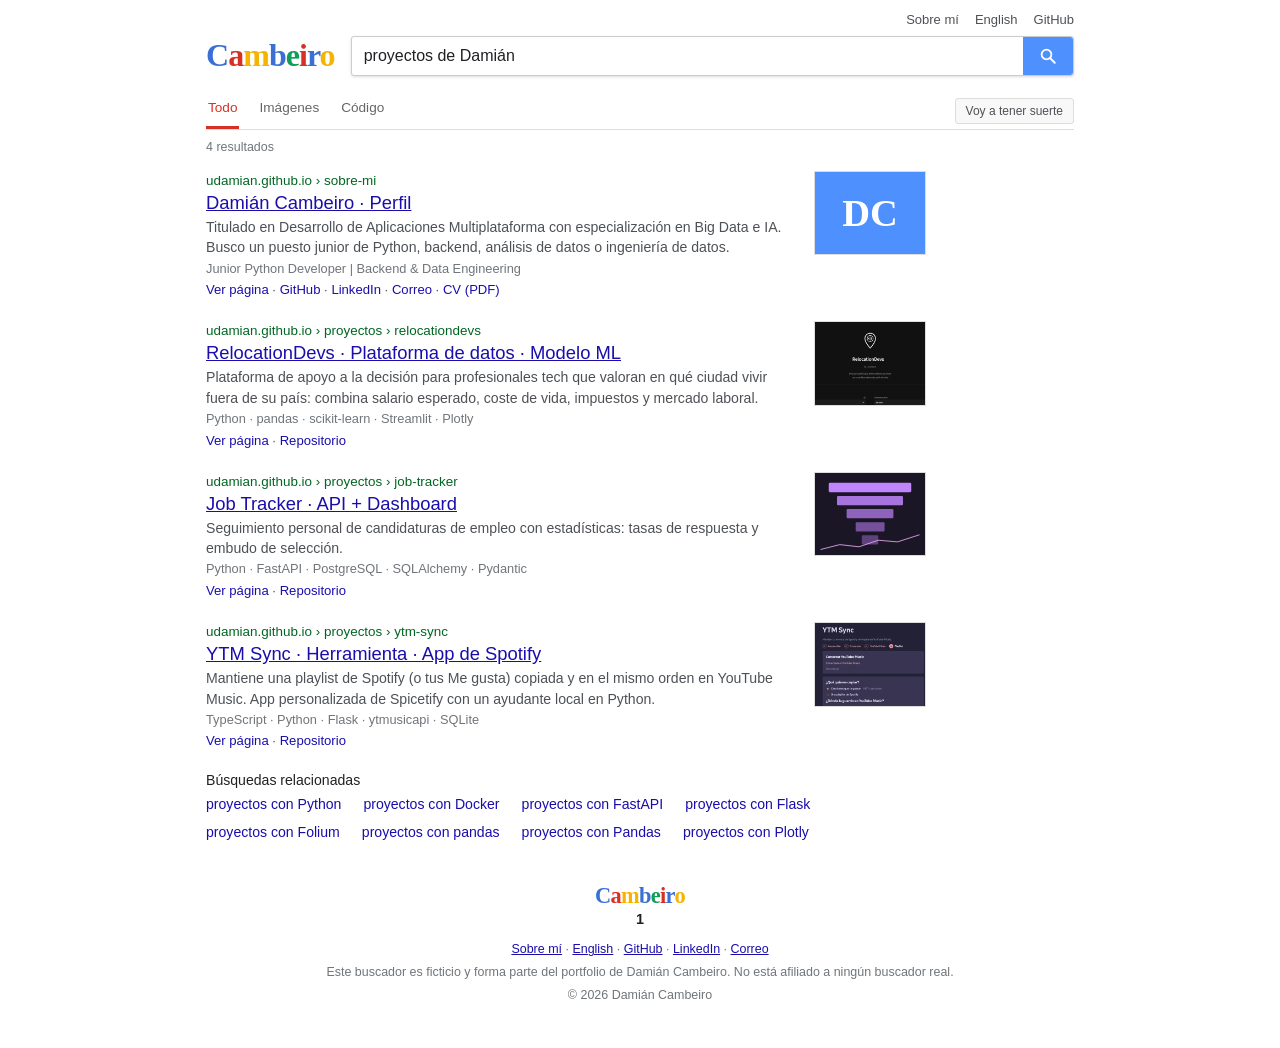
==== index.html @ 1bc8c53f "Initial commit - Portfolio" ====
<!doctype html><html lang="es"><head><meta charset="utf-8"><meta name="viewport" content="width=device-width,initial-scale=1"><title>proyectos de Damián - Cambeiro</title><meta name="description" content="Portfolio de Damián Cambeiro: proyectos de Python, backend e ingeniería de datos, presentados como resultados de un buscador."><meta property="og:title" content="proyectos de Damián - Cambeiro"><meta property="og:description" content="Portfolio de Damián Cambeiro: proyectos de Python, backend e ingeniería de datos, presentados como resultados de un buscador."><meta property="og:type" content="website"><meta property="og:url" content="https://udamian.github.io/"><meta property="og:site_name" content="Cambeiro"><meta property="og:locale" content="es_ES"><meta property="og:image" content="https://udamian.github.io/assets/og.png"><meta property="og:image:width" content="1200"><meta property="og:image:height" content="630"><meta property="og:image:alt" content="Cambeiro, el buscador del portfolio de Damián Cambeiro"><meta name="twitter:card" content="summary_large_image"><link rel="icon" href="data:image/svg+xml,%3Csvg xmlns='http://www.w3.org/2000/svg' viewBox='0 0 32 32'%3E%3Crect width='32' height='32' rx='7' fill='%234d90fe'/%3E%3Ctext x='16' y='23' font-family='Georgia,serif' font-size='21' font-weight='700' text-anchor='middle' fill='white'%3EC%3C/text%3E%3C/svg%3E"><link rel="alternate" hreflang="es" href="https://udamian.github.io/"><link rel="alternate" hreflang="en" href="https://udamian.github.io/en/"><link rel="alternate" hreflang="x-default" href="https://udamian.github.io/"><link rel="canonical" href="https://udamian.github.io/"><link rel="stylesheet" href="assets/buscador.css"></head><body>
<div class="sr">
<nav class="util" aria-label="Links"><a href="about/">Sobre mí</a><a href="en/" hreflang="en" lang="en">English</a><a href="https://github.com/Udamian" rel="noopener">GitHub</a></nav>
<header class="top">
<a class="logo" href="./" aria-label="Cambeiro"><span style="color:#3b6fd4">C</span><span style="color:#d93025">a</span><span style="color:#f4b400">m</span><span style="color:#3b6fd4">b</span><span style="color:#0f9d58">e</span><span style="color:#d93025">i</span><span style="color:#3b6fd4">r</span><span style="color:#f4b400">o</span></a>
<form id="f" class="box" role="search" autocomplete="off">
<input id="q" name="q" type="search" value="proyectos de Damián" aria-label="Buscar en el portfolio" spellcheck="false">
<button type="submit" aria-label="Buscar"><svg viewBox="0 0 24 24" width="18" height="18" aria-hidden="true"><circle cx="10" cy="10" r="6.5" fill="none" stroke="currentColor" stroke-width="2.4"/><path d="M15 15l6 6" stroke="currentColor" stroke-width="2.6" stroke-linecap="round"/></svg></button>
</form>
</header>
<section class="tabs2" aria-label="Tipo de resultado"><div role="tablist" aria-label="Tipo de resultado">
<a role="tab" href="#todo" data-tab="todo" aria-selected="true">Todo</a>
<a role="tab" href="#imagenes" data-tab="imagenes" aria-selected="false">Imágenes</a>
<a role="tab" href="#codigo" data-tab="codigo" aria-selected="false">Código</a></div>
<button type="button" id="lucky" class="lucky">Voy a tener suerte</button></section>
<main data-tab="todo">
<h1 class="vh">Cambeiro: portfolio de Damián Cambeiro</h1>
<p id="cnt" class="cnt" aria-live="polite">4 resultados</p>
<div id="none" class="none" hidden><p><b>Tu búsqueda no ha obtenido ningún resultado.</b></p><ul><li>Revisa que las palabras estén bien escritas.</li><li>Prueba con otras palabras, por ejemplo «Python» o «Docker».</li><li>Vuelve a escribir «proyectos de Damián» para ver todos.</li></ul></div>
<section id="p-todo"><article class="res" data-hay="damian cambeiro junior python developer | backend &amp; data engineering titulado en desarrollo de aplicaciones multiplataforma con especializacion en big data e ia. busco un puesto junior de python, backend, analisis de datos o ingenieria de datos. python sql fastapi postgresql pandas docker especializacion en big data e inteligencia artificial (master profesional) · 2025–2026 · nota media superior a 9 tecnico superior en desarrollo de aplicaciones multiplataforma (dam) · 2023–2025 desarrollador junior en practicas · optitech europa · abril–junio 2025: modulos python/odoo, apis rest, flujos n8n y una solucion rag con llms">
<div class="rt"><div class="u">udamian.github.io › sobre-mi</div>
<h2><a href="about/">Damián Cambeiro · Perfil</a></h2>
<p>Titulado en Desarrollo de Aplicaciones Multiplataforma con especialización en Big Data e IA. Busco un puesto junior de Python, backend, análisis de datos o ingeniería de datos.</p>
<p class="stk">Junior Python Developer | Backend &amp; Data Engineering</p>
<p class="sl"><a href="about/">Ver página</a> · <a href="https://github.com/Udamian" rel="noopener">GitHub</a> · <a href="https://www.linkedin.com/in/damian-cambeiro/" rel="noopener">LinkedIn</a> · <a href="mailto:dcambeiro15@gmail.com">Correo</a> · <a href="assets/cv/Damian_Cambeiro_CV.pdf">CV (PDF)</a></p></div>
<a class="th" href="about/" tabindex="-1" aria-hidden="true"><img src="assets/covers/perfil.svg" alt="" width="400" height="300" loading="lazy"></a>
</article><article class="res" data-hay="relocationdevs plataforma de datos · modelo ml plataforma de apoyo a la decision para profesionales tech que valoran en que ciudad vivir fuera de su pais: combina salario esperado, coste de vida, impuestos y mercado laboral. python pandas scikit-learn streamlit plotly folium explorador de ciudades con una puntuacion de reubicacion y tabla filtrable. comparador de ciudades con graficas de barras y radar normalizado. mapa interactivo con agrupacion de ciudades y ventanas de detalle. buscador de ciudad ideal en tres pasos, con radar de prioridades. estimador de salario con un modelo gradient boosting. informe en pdf con fotos de las ciudades y distribucion de salarios.">
<div class="rt"><div class="u">udamian.github.io › proyectos › relocationdevs</div>
<h2><a href="p/relocationdevs/">RelocationDevs · Plataforma de datos · Modelo ML</a></h2>
<p>Plataforma de apoyo a la decisión para profesionales tech que valoran en qué ciudad vivir fuera de su país: combina salario esperado, coste de vida, impuestos y mercado laboral.</p>
<p class="stk">Python · pandas · scikit-learn · Streamlit · Plotly</p>
<p class="sl"><a href="p/relocationdevs/">Ver página</a> · <a href="https://github.com/Udamian/RelocationDevs" rel="noopener">Repositorio</a></p></div>
<a class="th" href="p/relocationdevs/" tabindex="-1" aria-hidden="true"><img src="assets/capturas/relocationdevs-th.webp" alt="" width="400" height="300" loading="lazy"></a>
</article><article class="res" data-hay="job tracker api + dashboard seguimiento personal de candidaturas de empleo con estadisticas: tasas de respuesta y embudo de seleccion. python fastapi postgresql sqlalchemy pydantic pandas docker pytest crear, ver, editar y borrar candidaturas, con filtros por empresa, tipo, modalidad, estado y version del cv. kpis, embudo acumulado, candidaturas por semana y tasa de respuesta por tipo o por version del cv. dashboard en html y javascript puros con chart.js, sin framework ni paso de compilacion. el estado «sin respuesta» no se puede poner a mano: el sistema lo asigna tras 21 dias sin novedades.">
<div class="rt"><div class="u">udamian.github.io › proyectos › job-tracker</div>
<h2><a href="p/job-tracker/">Job Tracker · API + Dashboard</a></h2>
<p>Seguimiento personal de candidaturas de empleo con estadísticas: tasas de respuesta y embudo de selección.</p>
<p class="stk">Python · FastAPI · PostgreSQL · SQLAlchemy · Pydantic</p>
<p class="sl"><a href="p/job-tracker/">Ver página</a> · <a href="https://github.com/Udamian/job-tracker" rel="noopener">Repositorio</a></p></div>
<a class="th" href="p/job-tracker/" tabindex="-1" aria-hidden="true"><img src="assets/covers/job-tracker.svg" alt="" width="400" height="300" loading="lazy"></a>
</article><article class="res" data-hay="ytm sync herramienta · app de spotify mantiene una playlist de spotify (o tus me gusta) copiada y en el mismo orden en youtube music. app personalizada de spicetify con un ayudante local en python. typescript python flask ytmusicapi sqlite spicetify primera copia de los me gusta o de una playlist a una playlist nueva o existente de youtube music. en cada arranque de spotify, las canciones nuevas suben arriba y se aplican los cambios de las playlists copiadas. las coincidencias dudosas pasan a una lista de revision con sugerencias para aceptar, reemplazar u omitir. tarjeta «tus copias» para desactivarlas u olvidarlas, sin borrar nada en ninguno de los dos servicios.">
<div class="rt"><div class="u">udamian.github.io › proyectos › ytm-sync</div>
<h2><a href="p/ytm-sync/">YTM Sync · Herramienta · App de Spotify</a></h2>
<p>Mantiene una playlist de Spotify (o tus Me gusta) copiada y en el mismo orden en YouTube Music. App personalizada de Spicetify con un ayudante local en Python.</p>
<p class="stk">TypeScript · Python · Flask · ytmusicapi · SQLite</p>
<p class="sl"><a href="p/ytm-sync/">Ver página</a> · <a href="https://github.com/Udamian/spicetify-ytm-sync" rel="noopener">Repositorio</a></p></div>
<a class="th" href="p/ytm-sync/" tabindex="-1" aria-hidden="true"><img src="assets/capturas/ytm-sync-th.webp" alt="" width="400" height="300" loading="lazy"></a>
</article></section>
<section id="p-imagenes" class="igrid" aria-label="Imágenes"><figure class="fig" data-hay="damian cambeiro junior python developer | backend &amp; data engineering titulado en desarrollo de aplicaciones multiplataforma con especializacion en big data e ia. busco un puesto junior de python, backend, analisis de datos o ingenieria de datos. python sql fastapi postgresql pandas docker especializacion en big data e inteligencia artificial (master profesional) · 2025–2026 · nota media superior a 9 tecnico superior en desarrollo de aplicaciones multiplataforma (dam) · 2023–2025 desarrollador junior en practicas · optitech europa · abril–junio 2025: modulos python/odoo, apis rest, flujos n8n y una solucion rag con llms"><a href="about/"><img src="assets/covers/perfil.svg" alt="" width="400" height="300" loading="lazy"></a><figcaption><a href="about/">Damián Cambeiro</a><span>Perfil</span></figcaption></figure><figure class="fig" data-hay="relocationdevs plataforma de datos · modelo ml plataforma de apoyo a la decision para profesionales tech que valoran en que ciudad vivir fuera de su pais: combina salario esperado, coste de vida, impuestos y mercado laboral. python pandas scikit-learn streamlit plotly folium"><a href="p/relocationdevs/"><img src="assets/capturas/relocationdevs-th.webp" alt="Portada de RelocationDevs" width="400" height="300" loading="lazy"></a><figcaption><a href="p/relocationdevs/">RelocationDevs</a><span>Plataforma de datos · Modelo ML</span></figcaption></figure><figure class="fig" data-hay="job tracker api + dashboard seguimiento personal de candidaturas de empleo con estadisticas: tasas de respuesta y embudo de seleccion. python fastapi postgresql sqlalchemy pydantic pandas docker pytest"><a href="p/job-tracker/"><img src="assets/covers/job-tracker.svg" alt="Portada de Job Tracker" width="400" height="300" loading="lazy"></a><figcaption><a href="p/job-tracker/">Job Tracker</a><span>API + Dashboard</span></figcaption></figure><figure class="fig" data-hay="ytm sync herramienta · app de spotify mantiene una playlist de spotify (o tus me gusta) copiada y en el mismo orden en youtube music. app personalizada de spicetify con un ayudante local en python. typescript python flask ytmusicapi sqlite spicetify"><a href="p/ytm-sync/"><img src="assets/capturas/ytm-sync-th.webp" alt="Portada de YTM Sync" width="400" height="300" loading="lazy"></a><figcaption><a href="p/ytm-sync/">YTM Sync</a><span>Herramienta · App de Spotify</span></figcaption></figure></section>
<section id="p-codigo" aria-label="Repositorios públicos"><div class="code" data-hay="damian cambeiro junior python developer | backend &amp; data engineering titulado en desarrollo de aplicaciones multiplataforma con especializacion en big data e ia. busco un puesto junior de python, backend, analisis de datos o ingenieria de datos. python sql fastapi postgresql pandas docker especializacion en big data e inteligencia artificial (master profesional) · 2025–2026 · nota media superior a 9 tecnico superior en desarrollo de aplicaciones multiplataforma (dam) · 2023–2025 desarrollador junior en practicas · optitech europa · abril–junio 2025: modulos python/odoo, apis rest, flujos n8n y una solucion rag con llms"><a href="https://github.com/Udamian" rel="noopener">github.com/Udamian</a><p>Junior Python Developer | Backend &amp; Data Engineering</p><p class="stk">Python · SQL · FastAPI · PostgreSQL · Pandas · Docker</p></div><div class="code" data-hay="relocationdevs plataforma de datos · modelo ml plataforma de apoyo a la decision para profesionales tech que valoran en que ciudad vivir fuera de su pais: combina salario esperado, coste de vida, impuestos y mercado laboral. python pandas scikit-learn streamlit plotly folium"><a href="https://github.com/Udamian/RelocationDevs" rel="noopener">Udamian/RelocationDevs</a><p>Plataforma de apoyo a la decisión para profesionales tech que valoran en qué ciudad vivir fuera de su país: combina salario esperado, coste de vida, impuestos y mercado laboral.</p><p class="stk">Python · pandas · scikit-learn · Streamlit · Plotly · Folium</p></div><div class="code" data-hay="job tracker api + dashboard seguimiento personal de candidaturas de empleo con estadisticas: tasas de respuesta y embudo de seleccion. python fastapi postgresql sqlalchemy pydantic pandas docker pytest"><a href="https://github.com/Udamian/job-tracker" rel="noopener">Udamian/job-tracker</a><p>Seguimiento personal de candidaturas de empleo con estadísticas: tasas de respuesta y embudo de selección.</p><p class="stk">Python · FastAPI · PostgreSQL · SQLAlchemy · Pydantic · Pandas · Docker · pytest</p></div><div class="code" data-hay="ytm sync herramienta · app de spotify mantiene una playlist de spotify (o tus me gusta) copiada y en el mismo orden en youtube music. app personalizada de spicetify con un ayudante local en python. typescript python flask ytmusicapi sqlite spicetify"><a href="https://github.com/Udamian/spicetify-ytm-sync" rel="noopener">Udamian/spicetify-ytm-sync</a><p>Mantiene una playlist de Spotify (o tus Me gusta) copiada y en el mismo orden en YouTube Music. App personalizada de Spicetify con un ayudante local en Python.</p><p class="stk">TypeScript · Python · Flask · ytmusicapi · SQLite · Spicetify</p></div></section>
<section class="rel" id="rel"><h2>Búsquedas relacionadas</h2><ul><li><a href="#" data-q="proyectos con Python">proyectos con Python</a></li><li><a href="#" data-q="proyectos con Docker">proyectos con Docker</a></li><li><a href="#" data-q="proyectos con FastAPI">proyectos con FastAPI</a></li><li><a href="#" data-q="proyectos con Flask">proyectos con Flask</a></li><li><a href="#" data-q="proyectos con Folium">proyectos con Folium</a></li><li><a href="#" data-q="proyectos con pandas">proyectos con pandas</a></li><li><a href="#" data-q="proyectos con Pandas">proyectos con Pandas</a></li><li><a href="#" data-q="proyectos con Plotly">proyectos con Plotly</a></li></ul></section>
</main>
<footer class="ft">
<p class="pager" aria-label="Resultados de la búsqueda"><span class="pl"><span style="color:#3b6fd4">C</span><span style="color:#d93025">a</span><span style="color:#f4b400">m</span><span style="color:#3b6fd4">b</span><span style="color:#0f9d58">e</span><span style="color:#d93025">i</span><span style="color:#3b6fd4">r</span><span style="color:#f4b400">o</span></span><span class="pn">1</span></p>
<p><a href="about/">Sobre mí</a> · <a href="en/" hreflang="en">English</a> · <a href="https://github.com/Udamian" rel="noopener">GitHub</a> · <a href="https://www.linkedin.com/in/damian-cambeiro/" rel="noopener">LinkedIn</a> · <a href="mailto:dcambeiro15@gmail.com">Correo</a></p>
<p>Este buscador es ficticio y forma parte del portfolio de Damián Cambeiro. No está afiliado a ningún buscador real.</p><p>© 2026 Damián Cambeiro</p>
</footer>
</div>
<script type="application/json" id="cfg">{"stop": ["cambeiro", "con", "damian", "de", "del", "el", "en", "la", "las", "los", "por", "proyecto", "proyectos", "un", "una", "y"], "def": "proyectos de Damián", "one": "1 resultado", "many": "{n} resultados"}</script>
<script src="assets/buscador.js" defer></script>
</body></html>
---- assets/buscador.css ----
/* Guugle: portada de resultados al estilo del buscador clasico. Sin dependencias externas. */
:root{--link:#1a0dab;--visited:#609;--url:#006621;--txt:#202124;--mut:#4d5156;--soft:#70757a;--line:#ddd;--btn:#4d90fe;--bg:#fff}
*{box-sizing:border-box}
html{-webkit-text-size-adjust:100%}
body{margin:0;background:var(--bg);color:var(--txt);font:15px/1.5 Arial,Helvetica,sans-serif}
a{color:var(--link)}a:visited{color:var(--visited)}
a:focus-visible,button:focus-visible,input:focus-visible{outline:3px solid #f5b400;outline-offset:2px}
img{max-width:100%;height:auto}

.sr{max-width:900px;width:100%;margin:0 auto;padding:10px 16px 40px}
.util{display:flex;justify-content:flex-end;gap:16px;font-size:13px;margin-bottom:6px}
.util a,.util a:visited{color:var(--mut);text-decoration:none}.util a:hover{text-decoration:underline}

.top{display:flex;gap:16px;align-items:center;flex-wrap:wrap}
.logo,.logo:visited{font:700 2rem Georgia,'Times New Roman',serif;letter-spacing:-.03em;text-decoration:none;flex:none}
.box{flex:1;min-width:220px;display:flex;border:1px solid #ccc;border-radius:3px;box-shadow:0 1px 3px #0002;background:#fff}
.box:focus-within{border-color:var(--btn)}
.box input{flex:1;border:0;padding:10px 12px;font:16px Arial,sans-serif;outline:0;min-width:0;background:transparent;color:var(--txt)}
.box input::-webkit-search-cancel-button{display:none}
.box button{border:0;background:var(--btn);color:#fff;padding:0 16px;border-radius:0 3px 3px 0;cursor:pointer;display:grid;place-items:center}
.box button:hover{filter:brightness(1.08)}

.tabs2{display:flex;justify-content:space-between;align-items:flex-end;gap:12px;border-bottom:1px solid var(--line);margin:14px 0 6px;font-size:.85rem}
[role=tablist]{display:flex;gap:18px}
[role=tab],[role=tab]:visited{padding:8px 2px;color:#666;text-decoration:none;border-bottom:3px solid transparent;display:block}
[role=tab][aria-selected=true]{color:#d93025;border-color:#d93025}
.lucky{display:none;border:1px solid #ddd;background:#f8f8f8;border-radius:3px;padding:5px 10px;margin-bottom:5px;font:12px Arial;color:var(--mut);cursor:pointer}
.js .lucky{display:inline-block}.lucky:hover{border-color:#bbb;color:var(--txt)}

.cnt{font-size:.78rem;color:var(--soft);margin:8px 0 14px}
.none{margin-bottom:20px}.none ul{margin:6px 0;padding-left:20px;color:var(--mut)}

.res{display:flex;gap:14px;justify-content:space-between;margin:0 0 22px;max-width:720px}
.rt{min-width:0}
.res .u{color:var(--url);font-size:.84rem;overflow-wrap:anywhere}
.res h2{margin:0;font:400 1.15rem/1.3 Arial}
.res p{margin:2px 0 0;font-size:.88rem;line-height:1.45;color:var(--mut)}
.res .stk{font-size:.8rem;color:var(--soft)}
.res .sl{font-size:.82rem}.res .sl a{text-decoration:none}.res .sl a:hover{text-decoration:underline}
.res .th{flex:none;width:112px;align-self:flex-start;border:1px solid var(--line);line-height:0}
.res .th img{display:block;width:100%;height:auto}

.igrid{display:none;grid-template-columns:repeat(auto-fill,minmax(150px,1fr));gap:12px;align-items:start;margin:0 0 22px}
.fig{margin:0}.fig img{display:block;width:100%;border:1px solid var(--line)}
.fig figcaption{display:flex;flex-direction:column;font-size:.8rem;margin-top:4px}
.fig figcaption a{text-decoration:none}.fig figcaption span{color:var(--soft)}
#p-codigo{display:none}
.code{margin:0 0 14px;max-width:720px}
.code>a{font:.88rem ui-monospace,Menlo,Consolas,monospace}
.code p{margin:2px 0 0;font-size:.88rem;color:var(--mut)}.code .stk{font-size:.8rem;color:var(--soft)}

.js main[data-tab=todo] #p-imagenes,.js main[data-tab=todo] #p-codigo,
.js main[data-tab=imagenes] #p-todo,.js main[data-tab=imagenes] #p-codigo,
.js main[data-tab=codigo] #p-todo,.js main[data-tab=codigo] #p-imagenes{display:none}
.js main[data-tab=imagenes] #p-imagenes{display:grid}
.js main[data-tab=codigo] #p-codigo{display:block}
html:not(.js) .igrid,html:not(.js) #p-codigo{display:block}
[hidden]{display:none!important}

.rel{max-width:720px;margin-top:10px;font-size:.88rem}
.rel h2{margin:0 0 6px;font:400 .88rem Arial}
.rel ul{list-style:none;margin:0;padding:0;display:flex;flex-wrap:wrap;gap:6px 22px}
.rel a{text-decoration:none}.rel a:hover{text-decoration:underline}

.ft{margin-top:40px;text-align:center;font-size:.78rem;color:var(--soft)}
.ft p{margin:4px 0}.ft a,.ft a:visited{color:var(--link)}
.pager{display:flex;flex-direction:column;align-items:center;gap:0;margin-bottom:10px!important}
.pl{font:700 1.4rem Georgia,serif;letter-spacing:-.03em}.pn{font-weight:700;color:var(--txt);font-size:.9rem}

@media (max-width:560px){
 .logo{font-size:1.7rem}
 .box{flex-basis:100%}
 .res .th{width:84px}
 .res h2{font-size:1.05rem}
 [role=tablist]{gap:12px}
}

.vh{position:absolute;width:1px;height:1px;overflow:hidden;clip:rect(0 0 0 0);white-space:nowrap}
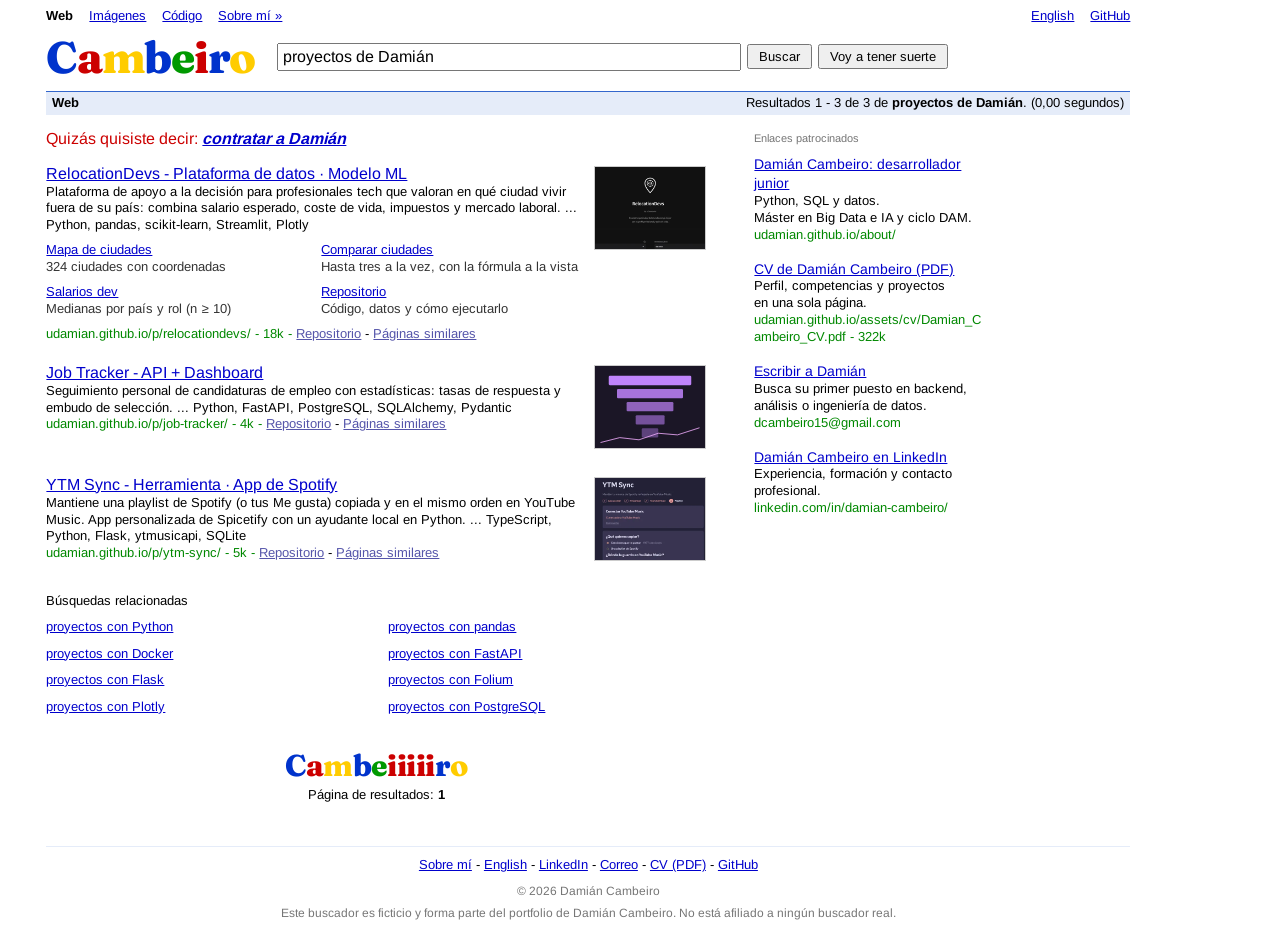
==== commit 021e3729: "Actualizar portfolio: mejoras en perfil, buscador, estilos y contenido de proyectos" ====
--- a/index.html
+++ b/index.html
@@ -1,61 +1,53 @@
-<!doctype html><html lang="es"><head><meta charset="utf-8"><meta name="viewport" content="width=device-width,initial-scale=1"><title>proyectos de Damián - Cambeiro</title><meta name="description" content="Portfolio de Damián Cambeiro: proyectos de Python, backend e ingeniería de datos, presentados como resultados de un buscador."><meta property="og:title" content="proyectos de Damián - Cambeiro"><meta property="og:description" content="Portfolio de Damián Cambeiro: proyectos de Python, backend e ingeniería de datos, presentados como resultados de un buscador."><meta property="og:type" content="website"><meta property="og:url" content="https://udamian.github.io/"><meta property="og:site_name" content="Cambeiro"><meta property="og:locale" content="es_ES"><meta property="og:image" content="https://udamian.github.io/assets/og.png"><meta property="og:image:width" content="1200"><meta property="og:image:height" content="630"><meta property="og:image:alt" content="Cambeiro, el buscador del portfolio de Damián Cambeiro"><meta name="twitter:card" content="summary_large_image"><link rel="icon" href="data:image/svg+xml,%3Csvg xmlns='http://www.w3.org/2000/svg' viewBox='0 0 32 32'%3E%3Crect width='32' height='32' rx='7' fill='%234d90fe'/%3E%3Ctext x='16' y='23' font-family='Georgia,serif' font-size='21' font-weight='700' text-anchor='middle' fill='white'%3EC%3C/text%3E%3C/svg%3E"><link rel="alternate" hreflang="es" href="https://udamian.github.io/"><link rel="alternate" hreflang="en" href="https://udamian.github.io/en/"><link rel="alternate" hreflang="x-default" href="https://udamian.github.io/"><link rel="canonical" href="https://udamian.github.io/"><link rel="stylesheet" href="assets/buscador.css"></head><body>
+<!doctype html><html lang="es"><head><meta charset="utf-8"><meta name="viewport" content="width=device-width,initial-scale=1"><title>proyectos de Damián - Cambeiro</title><meta name="description" content="Portfolio de Damián Cambeiro: proyectos de Python, backend e ingeniería de datos, presentados como resultados de un buscador."><meta property="og:title" content="proyectos de Damián - Cambeiro"><meta property="og:description" content="Portfolio de Damián Cambeiro: proyectos de Python, backend e ingeniería de datos, presentados como resultados de un buscador."><meta property="og:type" content="website"><meta property="og:url" content="https://udamian.github.io/"><meta property="og:site_name" content="Cambeiro"><meta property="og:locale" content="es_ES"><meta property="og:image" content="https://udamian.github.io/assets/og.png"><meta property="og:image:width" content="1200"><meta property="og:image:height" content="630"><meta property="og:image:alt" content="Cambeiro, el buscador del portfolio de Damián Cambeiro"><meta name="twitter:card" content="summary_large_image"><link rel="icon" href="data:image/svg+xml,%3Csvg xmlns='http://www.w3.org/2000/svg' viewBox='0 0 32 32'%3E%3Crect width='32' height='32' rx='7' fill='%234d90fe'/%3E%3Ctext x='16' y='23' font-family='Georgia,serif' font-size='21' font-weight='700' text-anchor='middle' fill='white'%3EC%3C/text%3E%3C/svg%3E"><link rel="alternate" hreflang="es" href="https://udamian.github.io/"><link rel="alternate" hreflang="en" href="https://udamian.github.io/en/"><link rel="alternate" hreflang="x-default" href="https://udamian.github.io/"><link rel="canonical" href="https://udamian.github.io/"><link rel="preload" href="assets/fonts/fraunces-latin-800-normal.woff2" as="font" type="font/woff2" crossorigin><link rel="stylesheet" href="assets/buscador.css"></head><body>
 <div class="sr">
-<nav class="util" aria-label="Links"><a href="about/">Sobre mí</a><a href="en/" hreflang="en" lang="en">English</a><a href="https://github.com/Udamian" rel="noopener">GitHub</a></nav>
+<nav class="gt" aria-label="Enlaces">
+<div role="tablist" aria-label="Tipo de resultado">
+<a role="tab" href="#todo" data-tab="todo" aria-selected="true">Web</a>
+<a role="tab" href="#imagenes" data-tab="imagenes" aria-selected="false">Imágenes</a>
+<a role="tab" href="#codigo" data-tab="codigo" aria-selected="false">Código</a></div>
+<a class="more" href="about/">Sobre mí »</a>
+<span class="gr"><a href="en/" hreflang="en" lang="en">English</a><a href="https://github.com/Udamian" rel="noopener">GitHub</a></span>
+</nav>
 <header class="top">
-<a class="logo" href="./" aria-label="Cambeiro"><span style="color:#3b6fd4">C</span><span style="color:#d93025">a</span><span style="color:#f4b400">m</span><span style="color:#3b6fd4">b</span><span style="color:#0f9d58">e</span><span style="color:#d93025">i</span><span style="color:#3b6fd4">r</span><span style="color:#f4b400">o</span></a>
+<a class="logo" href="./" aria-label="Cambeiro"><span style="color:#0033cc">C</span><span style="color:#cc0000">a</span><span style="color:#ffcc00">m</span><span style="color:#0033cc">b</span><span style="color:#009900">e</span><span style="color:#cc0000">i</span><span style="color:#0033cc">r</span><span style="color:#ffcc00">o</span></a>
 <form id="f" class="box" role="search" autocomplete="off">
-<input id="q" name="q" type="search" value="proyectos de Damián" aria-label="Buscar en el portfolio" spellcheck="false">
-<button type="submit" aria-label="Buscar"><svg viewBox="0 0 24 24" width="18" height="18" aria-hidden="true"><circle cx="10" cy="10" r="6.5" fill="none" stroke="currentColor" stroke-width="2.4"/><path d="M15 15l6 6" stroke="currentColor" stroke-width="2.6" stroke-linecap="round"/></svg></button>
+<input id="q" name="q" type="search" value="proyectos de Damián" aria-label="Buscar en el portfolio" spellcheck="false" size="38">
+<button type="submit" class="sb">Buscar</button>
+<button type="button" id="lucky" class="sb lucky">Voy a tener suerte</button>
 </form>
 </header>
-<section class="tabs2" aria-label="Tipo de resultado"><div role="tablist" aria-label="Tipo de resultado">
-<a role="tab" href="#todo" data-tab="todo" aria-selected="true">Todo</a>
-<a role="tab" href="#imagenes" data-tab="imagenes" aria-selected="false">Imágenes</a>
-<a role="tab" href="#codigo" data-tab="codigo" aria-selected="false">Código</a></div>
-<button type="button" id="lucky" class="lucky">Voy a tener suerte</button></section>
+<section class="bar" aria-label="Resultados de la búsqueda"><b id="tabname">Web</b><p id="cnt" class="cnt" aria-live="polite">Resultados 1 - 3 de 3 de <b>proyectos de Damián</b>. (0,00 segundos)</p></section>
+<div class="cols">
 <main data-tab="todo">
 <h1 class="vh">Cambeiro: portfolio de Damián Cambeiro</h1>
-<p id="cnt" class="cnt" aria-live="polite">4 resultados</p>
-<div id="none" class="none" hidden><p><b>Tu búsqueda no ha obtenido ningún resultado.</b></p><ul><li>Revisa que las palabras estén bien escritas.</li><li>Prueba con otras palabras, por ejemplo «Python» o «Docker».</li><li>Vuelve a escribir «proyectos de Damián» para ver todos.</li></ul></div>
-<section id="p-todo"><article class="res" data-hay="damian cambeiro junior python developer | backend &amp; data engineering titulado en desarrollo de aplicaciones multiplataforma con especializacion en big data e ia. busco un puesto junior de python, backend, analisis de datos o ingenieria de datos. python sql fastapi postgresql pandas docker especializacion en big data e inteligencia artificial (master profesional) · 2025–2026 · nota media superior a 9 tecnico superior en desarrollo de aplicaciones multiplataforma (dam) · 2023–2025 desarrollador junior en practicas · optitech europa · abril–junio 2025: modulos python/odoo, apis rest, flujos n8n y una solucion rag con llms">
-<div class="rt"><div class="u">udamian.github.io › sobre-mi</div>
-<h2><a href="about/">Damián Cambeiro · Perfil</a></h2>
-<p>Titulado en Desarrollo de Aplicaciones Multiplataforma con especialización en Big Data e IA. Busco un puesto junior de Python, backend, análisis de datos o ingeniería de datos.</p>
-<p class="stk">Junior Python Developer | Backend &amp; Data Engineering</p>
-<p class="sl"><a href="about/">Ver página</a> · <a href="https://github.com/Udamian" rel="noopener">GitHub</a> · <a href="https://www.linkedin.com/in/damian-cambeiro/" rel="noopener">LinkedIn</a> · <a href="mailto:dcambeiro15@gmail.com">Correo</a> · <a href="assets/cv/Damian_Cambeiro_CV.pdf">CV (PDF)</a></p></div>
-<a class="th" href="about/" tabindex="-1" aria-hidden="true"><img src="assets/covers/perfil.svg" alt="" width="400" height="300" loading="lazy"></a>
-</article><article class="res" data-hay="relocationdevs plataforma de datos · modelo ml plataforma de apoyo a la decision para profesionales tech que valoran en que ciudad vivir fuera de su pais: combina salario esperado, coste de vida, impuestos y mercado laboral. python pandas scikit-learn streamlit plotly folium explorador de ciudades con una puntuacion de reubicacion y tabla filtrable. comparador de ciudades con graficas de barras y radar normalizado. mapa interactivo con agrupacion de ciudades y ventanas de detalle. buscador de ciudad ideal en tres pasos, con radar de prioridades. estimador de salario con un modelo gradient boosting. informe en pdf con fotos de las ciudades y distribucion de salarios.">
-<div class="rt"><div class="u">udamian.github.io › proyectos › relocationdevs</div>
-<h2><a href="p/relocationdevs/">RelocationDevs · Plataforma de datos · Modelo ML</a></h2>
-<p>Plataforma de apoyo a la decisión para profesionales tech que valoran en qué ciudad vivir fuera de su país: combina salario esperado, coste de vida, impuestos y mercado laboral.</p>
-<p class="stk">Python · pandas · scikit-learn · Streamlit · Plotly</p>
-<p class="sl"><a href="p/relocationdevs/">Ver página</a> · <a href="https://github.com/Udamian/RelocationDevs" rel="noopener">Repositorio</a></p></div>
+<p class="dyp"><span>Quizás quisiste decir:</span> <a href="mailto:dcambeiro15@gmail.com"><b><i>contratar a Damián</i></b></a></p>
+<div id="none" class="none" hidden><p id="nonetxt"></p><p>Sugerencias:</p><ul><li>Revisa que las palabras estén bien escritas.</li><li>Prueba con otras palabras, por ejemplo «Python» o «Docker».</li><li>Vuelve a escribir «proyectos de Damián» para ver todos.</li></ul></div>
+<section id="p-todo" aria-label="Web"><article class="res" data-hay="relocationdevs plataforma de datos · modelo ml plataforma de apoyo a la decision para profesionales tech que valoran en que ciudad vivir fuera de su pais: combina salario esperado, coste de vida, impuestos y mercado laboral. python pandas scikit-learn streamlit plotly folium explorador de ciudades con una puntuacion de reubicacion y tabla filtrable. comparador de ciudades con graficas de barras y radar normalizado. mapa interactivo con agrupacion de ciudades y ventanas de detalle. buscador de ciudad ideal en tres pasos, con radar de prioridades. estimador de salario con un modelo gradient boosting. informe en pdf con fotos de las ciudades y distribucion de salarios.">
 <a class="th" href="p/relocationdevs/" tabindex="-1" aria-hidden="true"><img src="assets/capturas/relocationdevs-th.webp" alt="" width="400" height="300" loading="lazy"></a>
+<h2><a href="p/relocationdevs/" data-b>RelocationDevs - Plataforma de datos · Modelo ML</a></h2>
+<p class="sn" data-b>Plataforma de apoyo a la decisión para profesionales tech que valoran en qué ciudad vivir fuera de su país: combina salario esperado, coste de vida, impuestos y mercado laboral. ... Python, pandas, scikit-learn, Streamlit, Plotly</p>
+<div class="sls"><div><a href="p/relocationdevs/#/map">Mapa de ciudades</a><br><span>324 ciudades con coordenadas</span></div><div><a href="p/relocationdevs/#/cmp/">Comparar ciudades</a><br><span>Hasta tres a la vez, con la fórmula a la vista</span></div><div><a href="p/relocationdevs/#/sal">Salarios dev</a><br><span>Medianas por país y rol (n ≥ 10)</span></div><div><a href="https://github.com/Udamian/RelocationDevs" rel="noopener">Repositorio</a><br><span>Código, datos y cómo ejecutarlo</span></div></div><p class="ul"><span class="a">udamian.github.io/p/relocationdevs/ - 18k - </span><a class="fl" href="https://github.com/Udamian/RelocationDevs" rel="noopener">Repositorio</a> - <a class="fl" href="?q=proyectos%20con%20Python" data-q="proyectos con Python">Páginas similares</a></p>
 </article><article class="res" data-hay="job tracker api + dashboard seguimiento personal de candidaturas de empleo con estadisticas: tasas de respuesta y embudo de seleccion. python fastapi postgresql sqlalchemy pydantic pandas docker pytest crear, ver, editar y borrar candidaturas, con filtros por empresa, tipo, modalidad, estado y version del cv. kpis, embudo acumulado, candidaturas por semana y tasa de respuesta por tipo o por version del cv. dashboard en html y javascript puros con chart.js, sin framework ni paso de compilacion. el estado «sin respuesta» no se puede poner a mano: el sistema lo asigna tras 21 dias sin novedades.">
-<div class="rt"><div class="u">udamian.github.io › proyectos › job-tracker</div>
-<h2><a href="p/job-tracker/">Job Tracker · API + Dashboard</a></h2>
-<p>Seguimiento personal de candidaturas de empleo con estadísticas: tasas de respuesta y embudo de selección.</p>
-<p class="stk">Python · FastAPI · PostgreSQL · SQLAlchemy · Pydantic</p>
-<p class="sl"><a href="p/job-tracker/">Ver página</a> · <a href="https://github.com/Udamian/job-tracker" rel="noopener">Repositorio</a></p></div>
 <a class="th" href="p/job-tracker/" tabindex="-1" aria-hidden="true"><img src="assets/covers/job-tracker.svg" alt="" width="400" height="300" loading="lazy"></a>
+<h2><a href="p/job-tracker/" data-b>Job Tracker - API + Dashboard</a></h2>
+<p class="sn" data-b>Seguimiento personal de candidaturas de empleo con estadísticas: tasas de respuesta y embudo de selección. ... Python, FastAPI, PostgreSQL, SQLAlchemy, Pydantic</p>
+<p class="ul"><span class="a">udamian.github.io/p/job-tracker/ - 4k - </span><a class="fl" href="https://github.com/Udamian/job-tracker" rel="noopener">Repositorio</a> - <a class="fl" href="?q=proyectos%20con%20Python" data-q="proyectos con Python">Páginas similares</a></p>
 </article><article class="res" data-hay="ytm sync herramienta · app de spotify mantiene una playlist de spotify (o tus me gusta) copiada y en el mismo orden en youtube music. app personalizada de spicetify con un ayudante local en python. typescript python flask ytmusicapi sqlite spicetify primera copia de los me gusta o de una playlist a una playlist nueva o existente de youtube music. en cada arranque de spotify, las canciones nuevas suben arriba y se aplican los cambios de las playlists copiadas. las coincidencias dudosas pasan a una lista de revision con sugerencias para aceptar, reemplazar u omitir. tarjeta «tus copias» para desactivarlas u olvidarlas, sin borrar nada en ninguno de los dos servicios.">
-<div class="rt"><div class="u">udamian.github.io › proyectos › ytm-sync</div>
-<h2><a href="p/ytm-sync/">YTM Sync · Herramienta · App de Spotify</a></h2>
-<p>Mantiene una playlist de Spotify (o tus Me gusta) copiada y en el mismo orden en YouTube Music. App personalizada de Spicetify con un ayudante local en Python.</p>
-<p class="stk">TypeScript · Python · Flask · ytmusicapi · SQLite</p>
-<p class="sl"><a href="p/ytm-sync/">Ver página</a> · <a href="https://github.com/Udamian/spicetify-ytm-sync" rel="noopener">Repositorio</a></p></div>
 <a class="th" href="p/ytm-sync/" tabindex="-1" aria-hidden="true"><img src="assets/capturas/ytm-sync-th.webp" alt="" width="400" height="300" loading="lazy"></a>
+<h2><a href="p/ytm-sync/" data-b>YTM Sync - Herramienta · App de Spotify</a></h2>
+<p class="sn" data-b>Mantiene una playlist de Spotify (o tus Me gusta) copiada y en el mismo orden en YouTube Music. App personalizada de Spicetify con un ayudante local en Python. ... TypeScript, Python, Flask, ytmusicapi, SQLite</p>
+<p class="ul"><span class="a">udamian.github.io/p/ytm-sync/ - 5k - </span><a class="fl" href="https://github.com/Udamian/spicetify-ytm-sync" rel="noopener">Repositorio</a> - <a class="fl" href="?q=proyectos%20con%20TypeScript" data-q="proyectos con TypeScript">Páginas similares</a></p>
 </article></section>
-<section id="p-imagenes" class="igrid" aria-label="Imágenes"><figure class="fig" data-hay="damian cambeiro junior python developer | backend &amp; data engineering titulado en desarrollo de aplicaciones multiplataforma con especializacion en big data e ia. busco un puesto junior de python, backend, analisis de datos o ingenieria de datos. python sql fastapi postgresql pandas docker especializacion en big data e inteligencia artificial (master profesional) · 2025–2026 · nota media superior a 9 tecnico superior en desarrollo de aplicaciones multiplataforma (dam) · 2023–2025 desarrollador junior en practicas · optitech europa · abril–junio 2025: modulos python/odoo, apis rest, flujos n8n y una solucion rag con llms"><a href="about/"><img src="assets/covers/perfil.svg" alt="" width="400" height="300" loading="lazy"></a><figcaption><a href="about/">Damián Cambeiro</a><span>Perfil</span></figcaption></figure><figure class="fig" data-hay="relocationdevs plataforma de datos · modelo ml plataforma de apoyo a la decision para profesionales tech que valoran en que ciudad vivir fuera de su pais: combina salario esperado, coste de vida, impuestos y mercado laboral. python pandas scikit-learn streamlit plotly folium"><a href="p/relocationdevs/"><img src="assets/capturas/relocationdevs-th.webp" alt="Portada de RelocationDevs" width="400" height="300" loading="lazy"></a><figcaption><a href="p/relocationdevs/">RelocationDevs</a><span>Plataforma de datos · Modelo ML</span></figcaption></figure><figure class="fig" data-hay="job tracker api + dashboard seguimiento personal de candidaturas de empleo con estadisticas: tasas de respuesta y embudo de seleccion. python fastapi postgresql sqlalchemy pydantic pandas docker pytest"><a href="p/job-tracker/"><img src="assets/covers/job-tracker.svg" alt="Portada de Job Tracker" width="400" height="300" loading="lazy"></a><figcaption><a href="p/job-tracker/">Job Tracker</a><span>API + Dashboard</span></figcaption></figure><figure class="fig" data-hay="ytm sync herramienta · app de spotify mantiene una playlist de spotify (o tus me gusta) copiada y en el mismo orden en youtube music. app personalizada de spicetify con un ayudante local en python. typescript python flask ytmusicapi sqlite spicetify"><a href="p/ytm-sync/"><img src="assets/capturas/ytm-sync-th.webp" alt="Portada de YTM Sync" width="400" height="300" loading="lazy"></a><figcaption><a href="p/ytm-sync/">YTM Sync</a><span>Herramienta · App de Spotify</span></figcaption></figure></section>
-<section id="p-codigo" aria-label="Repositorios públicos"><div class="code" data-hay="damian cambeiro junior python developer | backend &amp; data engineering titulado en desarrollo de aplicaciones multiplataforma con especializacion en big data e ia. busco un puesto junior de python, backend, analisis de datos o ingenieria de datos. python sql fastapi postgresql pandas docker especializacion en big data e inteligencia artificial (master profesional) · 2025–2026 · nota media superior a 9 tecnico superior en desarrollo de aplicaciones multiplataforma (dam) · 2023–2025 desarrollador junior en practicas · optitech europa · abril–junio 2025: modulos python/odoo, apis rest, flujos n8n y una solucion rag con llms"><a href="https://github.com/Udamian" rel="noopener">github.com/Udamian</a><p>Junior Python Developer | Backend &amp; Data Engineering</p><p class="stk">Python · SQL · FastAPI · PostgreSQL · Pandas · Docker</p></div><div class="code" data-hay="relocationdevs plataforma de datos · modelo ml plataforma de apoyo a la decision para profesionales tech que valoran en que ciudad vivir fuera de su pais: combina salario esperado, coste de vida, impuestos y mercado laboral. python pandas scikit-learn streamlit plotly folium"><a href="https://github.com/Udamian/RelocationDevs" rel="noopener">Udamian/RelocationDevs</a><p>Plataforma de apoyo a la decisión para profesionales tech que valoran en qué ciudad vivir fuera de su país: combina salario esperado, coste de vida, impuestos y mercado laboral.</p><p class="stk">Python · pandas · scikit-learn · Streamlit · Plotly · Folium</p></div><div class="code" data-hay="job tracker api + dashboard seguimiento personal de candidaturas de empleo con estadisticas: tasas de respuesta y embudo de seleccion. python fastapi postgresql sqlalchemy pydantic pandas docker pytest"><a href="https://github.com/Udamian/job-tracker" rel="noopener">Udamian/job-tracker</a><p>Seguimiento personal de candidaturas de empleo con estadísticas: tasas de respuesta y embudo de selección.</p><p class="stk">Python · FastAPI · PostgreSQL · SQLAlchemy · Pydantic · Pandas · Docker · pytest</p></div><div class="code" data-hay="ytm sync herramienta · app de spotify mantiene una playlist de spotify (o tus me gusta) copiada y en el mismo orden en youtube music. app personalizada de spicetify con un ayudante local en python. typescript python flask ytmusicapi sqlite spicetify"><a href="https://github.com/Udamian/spicetify-ytm-sync" rel="noopener">Udamian/spicetify-ytm-sync</a><p>Mantiene una playlist de Spotify (o tus Me gusta) copiada y en el mismo orden en YouTube Music. App personalizada de Spicetify con un ayudante local en Python.</p><p class="stk">TypeScript · Python · Flask · ytmusicapi · SQLite · Spicetify</p></div></section>
-<section class="rel" id="rel"><h2>Búsquedas relacionadas</h2><ul><li><a href="#" data-q="proyectos con Python">proyectos con Python</a></li><li><a href="#" data-q="proyectos con Docker">proyectos con Docker</a></li><li><a href="#" data-q="proyectos con FastAPI">proyectos con FastAPI</a></li><li><a href="#" data-q="proyectos con Flask">proyectos con Flask</a></li><li><a href="#" data-q="proyectos con Folium">proyectos con Folium</a></li><li><a href="#" data-q="proyectos con pandas">proyectos con pandas</a></li><li><a href="#" data-q="proyectos con Pandas">proyectos con Pandas</a></li><li><a href="#" data-q="proyectos con Plotly">proyectos con Plotly</a></li></ul></section>
+<section id="p-imagenes" class="igrid" aria-label="Imágenes"><figure class="fig" data-hay="relocationdevs plataforma de datos · modelo ml plataforma de apoyo a la decision para profesionales tech que valoran en que ciudad vivir fuera de su pais: combina salario esperado, coste de vida, impuestos y mercado laboral. python pandas scikit-learn streamlit plotly folium"><a href="p/relocationdevs/"><img src="assets/capturas/relocationdevs-th.webp" alt="Portada de RelocationDevs" width="400" height="300" loading="lazy"></a><figcaption><a href="p/relocationdevs/" data-b>RelocationDevs</a><span class="d">1200 x 597 píxeles - 4k</span><span class="a">udamian.github.io</span></figcaption></figure><figure class="fig" data-hay="job tracker api + dashboard seguimiento personal de candidaturas de empleo con estadisticas: tasas de respuesta y embudo de seleccion. python fastapi postgresql sqlalchemy pydantic pandas docker pytest"><a href="p/job-tracker/"><img src="assets/covers/job-tracker.svg" alt="Portada de Job Tracker" width="400" height="300" loading="lazy"></a><figcaption><a href="p/job-tracker/" data-b>Job Tracker</a><span class="d">400 x 300 píxeles - 1k</span><span class="a">udamian.github.io</span></figcaption></figure><figure class="fig" data-hay="ytm sync herramienta · app de spotify mantiene una playlist de spotify (o tus me gusta) copiada y en el mismo orden en youtube music. app personalizada de spicetify con un ayudante local en python. typescript python flask ytmusicapi sqlite spicetify"><a href="p/ytm-sync/"><img src="assets/capturas/ytm-sync-th.webp" alt="Portada de YTM Sync" width="400" height="300" loading="lazy"></a><figcaption><a href="p/ytm-sync/" data-b>YTM Sync</a><span class="d">804 x 1193 píxeles - 9k</span><span class="a">udamian.github.io</span></figcaption></figure></section>
+<section id="p-codigo" aria-label="Repositorios públicos"><div class="code" data-hay="relocationdevs plataforma de datos · modelo ml plataforma de apoyo a la decision para profesionales tech que valoran en que ciudad vivir fuera de su pais: combina salario esperado, coste de vida, impuestos y mercado laboral. python pandas scikit-learn streamlit plotly folium"><a href="https://github.com/Udamian/RelocationDevs" rel="noopener" data-b>Udamian/RelocationDevs</a><p data-b>Plataforma de apoyo a la decisión para profesionales tech que valoran en qué ciudad vivir fuera de su país: combina salario esperado, coste de vida, impuestos y mercado laboral.</p><p class="stk" data-b>Python · pandas · scikit-learn · Streamlit · Plotly · Folium</p></div><div class="code" data-hay="job tracker api + dashboard seguimiento personal de candidaturas de empleo con estadisticas: tasas de respuesta y embudo de seleccion. python fastapi postgresql sqlalchemy pydantic pandas docker pytest"><a href="https://github.com/Udamian/job-tracker" rel="noopener" data-b>Udamian/job-tracker</a><p data-b>Seguimiento personal de candidaturas de empleo con estadísticas: tasas de respuesta y embudo de selección.</p><p class="stk" data-b>Python · FastAPI · PostgreSQL · SQLAlchemy · Pydantic · Pandas · Docker · pytest</p></div><div class="code" data-hay="ytm sync herramienta · app de spotify mantiene una playlist de spotify (o tus me gusta) copiada y en el mismo orden en youtube music. app personalizada de spicetify con un ayudante local en python. typescript python flask ytmusicapi sqlite spicetify"><a href="https://github.com/Udamian/spicetify-ytm-sync" rel="noopener" data-b>Udamian/spicetify-ytm-sync</a><p data-b>Mantiene una playlist de Spotify (o tus Me gusta) copiada y en el mismo orden en YouTube Music. App personalizada de Spicetify con un ayudante local en Python.</p><p class="stk" data-b>TypeScript · Python · Flask · ytmusicapi · SQLite · Spicetify</p></div></section>
+<section class="rel" id="rel"><h2>Búsquedas relacionadas</h2><ul><li><a href="?q=proyectos%20con%20Python" data-q="proyectos con Python">proyectos con Python</a></li><li><a href="?q=proyectos%20con%20pandas" data-q="proyectos con pandas">proyectos con pandas</a></li><li><a href="?q=proyectos%20con%20Docker" data-q="proyectos con Docker">proyectos con Docker</a></li><li><a href="?q=proyectos%20con%20FastAPI" data-q="proyectos con FastAPI">proyectos con FastAPI</a></li><li><a href="?q=proyectos%20con%20Flask" data-q="proyectos con Flask">proyectos con Flask</a></li><li><a href="?q=proyectos%20con%20Folium" data-q="proyectos con Folium">proyectos con Folium</a></li><li><a href="?q=proyectos%20con%20Plotly" data-q="proyectos con Plotly">proyectos con Plotly</a></li><li><a href="?q=proyectos%20con%20PostgreSQL" data-q="proyectos con PostgreSQL">proyectos con PostgreSQL</a></li></ul></section>
+<div class="pager"><p class="pw" role="img" aria-label="Cambeiro, página 1"><span aria-hidden="true" style="color:#0033cc">C</span><span aria-hidden="true" style="color:#cc0000">a</span><span aria-hidden="true" style="color:#ffcc00">m</span><span aria-hidden="true" style="color:#0033cc">b</span><span aria-hidden="true" style="color:#009900">e</span><span aria-hidden="true" style="color:#cc0000">i</span><span aria-hidden="true" style="color:#cc0000">i</span><span aria-hidden="true" style="color:#cc0000">i</span><span aria-hidden="true" style="color:#cc0000">i</span><span aria-hidden="true" style="color:#cc0000">i</span><span aria-hidden="true" style="color:#0033cc">r</span><span aria-hidden="true" style="color:#ffcc00">o</span></p><p class="pn">Página de resultados: <b>1</b></p></div>
 </main>
-<footer class="ft">
-<p class="pager" aria-label="Resultados de la búsqueda"><span class="pl"><span style="color:#3b6fd4">C</span><span style="color:#d93025">a</span><span style="color:#f4b400">m</span><span style="color:#3b6fd4">b</span><span style="color:#0f9d58">e</span><span style="color:#d93025">i</span><span style="color:#3b6fd4">r</span><span style="color:#f4b400">o</span></span><span class="pn">1</span></p>
-<p><a href="about/">Sobre mí</a> · <a href="en/" hreflang="en">English</a> · <a href="https://github.com/Udamian" rel="noopener">GitHub</a> · <a href="https://www.linkedin.com/in/damian-cambeiro/" rel="noopener">LinkedIn</a> · <a href="mailto:dcambeiro15@gmail.com">Correo</a></p>
-<p>Este buscador es ficticio y forma parte del portfolio de Damián Cambeiro. No está afiliado a ningún buscador real.</p><p>© 2026 Damián Cambeiro</p>
-</footer>
+<aside class="ads" aria-label="Enlaces patrocinados"><p class="adh">Enlaces patrocinados</p><div class="ad"><p class="adt"><a href="about/">Damián Cambeiro: desarrollador junior</a></p><p>Python, SQL y datos.<br>Máster en Big Data e IA y ciclo DAM.</p><p class="au">udamian.github.io/about/</p></div><div class="ad"><p class="adt"><a href="assets/cv/Damian_Cambeiro_CV.pdf">CV de Damián Cambeiro (PDF)</a></p><p>Perfil, competencias y proyectos<br>en una sola página.</p><p class="au">udamian.github.io/assets/cv/Damian_Cambeiro_CV.pdf - 322k</p></div><div class="ad"><p class="adt"><a href="mailto:dcambeiro15@gmail.com">Escribir a Damián</a></p><p>Busca su primer puesto en backend,<br>análisis o ingeniería de datos.</p><p class="au">dcambeiro15@gmail.com</p></div><div class="ad"><p class="adt"><a href="https://www.linkedin.com/in/damian-cambeiro/" rel="noopener">Damián Cambeiro en LinkedIn</a></p><p>Experiencia, formación y contacto<br>profesional.</p><p class="au">linkedin.com/in/damian-cambeiro/</p></div></aside>
 </div>
-<script type="application/json" id="cfg">{"stop": ["cambeiro", "con", "damian", "de", "del", "el", "en", "la", "las", "los", "por", "proyecto", "proyectos", "un", "una", "y"], "def": "proyectos de Damián", "one": "1 resultado", "many": "{n} resultados"}</script>
+<footer class="ft"><p class="fnav"><a href="about/">Sobre mí</a> - <a href="en/" hreflang="en">English</a> - <a href="https://www.linkedin.com/in/damian-cambeiro/" rel="noopener">LinkedIn</a> - <a href="mailto:dcambeiro15@gmail.com">Correo</a> - <a href="assets/cv/Damian_Cambeiro_CV.pdf">CV (PDF)</a> - <a href="https://github.com/Udamian" rel="noopener">GitHub</a></p>
+<p class="cp">© 2026 Damián Cambeiro</p><p class="fn">Este buscador es ficticio y forma parte del portfolio de Damián Cambeiro. No está afiliado a ningún buscador real.</p></footer>
+</div>
+<script type="application/json" id="cfg">{"stop": ["cambeiro", "con", "damian", "de", "del", "el", "en", "la", "las", "los", "por", "proyecto", "proyectos", "un", "una", "y"], "def": "proyectos de Damián", "one": "Resultado 1 - 1 de 1 de", "many": "Resultados 1 - {n} de {n} de", "tail": "(0,00 segundos)", "none": "Tu búsqueda - {q} - no obtuvo ningún resultado."}</script>
 <script src="assets/buscador.js" defer></script>
 </body></html>
--- a/assets/buscador.css
+++ b/assets/buscador.css
@@ -1,53 +1,66 @@
-/* Guugle: portada de resultados al estilo del buscador clasico. Sin dependencias externas. */
-:root{--link:#1a0dab;--visited:#609;--url:#006621;--txt:#202124;--mut:#4d5156;--soft:#70757a;--line:#ddd;--btn:#4d90fe;--bg:#fff}
+/* Cambeiro: portada de resultados al estilo del buscador clasico. Fuentes alojadas aqui, sin terceros. */
+@font-face{font-family:Fraunces;font-weight:600;font-style:normal;font-display:swap;src:url(fonts/fraunces-latin-600-normal.woff2) format("woff2")}
+@font-face{font-family:Fraunces;font-weight:800;font-style:normal;font-display:swap;src:url(fonts/fraunces-latin-800-normal.woff2) format("woff2")}
+@font-face{font-family:Arimo;font-weight:400;font-style:normal;font-display:swap;src:url(fonts/arimo-latin-400-normal.woff2) format("woff2")}
+@font-face{font-family:Arimo;font-weight:700;font-style:normal;font-display:swap;src:url(fonts/arimo-latin-700-normal.woff2) format("woff2")}
+@font-face{font-family:Carlito;font-weight:400;font-style:normal;font-display:swap;src:url(fonts/carlito-latin-400-normal.woff2) format("woff2")}
+@font-face{font-family:Carlito;font-weight:700;font-style:normal;font-display:swap;src:url(fonts/carlito-latin-700-normal.woff2) format("woff2")}
+
+:root{--link:#00c;--visited:#551a8b;--url:#080;--txt:#000;--mut:#4d5156;--soft:#5f6368;--line:#dadce0;--btn:#1a73e8;--navy:#1e2a4a;--ad:#fef7e0;--hl:#ffff66;--hl2:#a0ffff;--bg:#fff;
+ --serif:Fraunces,Georgia,'Times New Roman',serif;--sans:Arimo,Arial,Helvetica,sans-serif}
 *{box-sizing:border-box}
 html{-webkit-text-size-adjust:100%}
-body{margin:0;background:var(--bg);color:var(--txt);font:15px/1.5 Arial,Helvetica,sans-serif}
+body{margin:0;background:var(--bg);color:#202124;font:16px/1.5 var(--sans)}
 a{color:var(--link)}a:visited{color:var(--visited)}
 a:focus-visible,button:focus-visible,input:focus-visible{outline:3px solid #f5b400;outline-offset:2px}
 img{max-width:100%;height:auto}
+h1,h2,h3,p{margin:0}
+.fr{font-family:var(--serif)}
+.vh{position:absolute;width:1px;height:1px;overflow:hidden;clip:rect(0 0 0 0);white-space:nowrap}
+[hidden]{display:none!important}
+.logo,.logo:visited{font:800 44px/1 var(--serif);letter-spacing:-.03em;text-decoration:none;flex:none}
 
-.sr{max-width:900px;width:100%;margin:0 auto;padding:10px 16px 40px}
-.util{display:flex;justify-content:flex-end;gap:16px;font-size:13px;margin-bottom:6px}
-.util a,.util a:visited{color:var(--mut);text-decoration:none}.util a:hover{text-decoration:underline}
+/* ---- portada: resultados de buscador de 2004 ---- */
+.sr{max-width:1100px;margin:0 auto 0 clamp(8px,3vw,44px);padding:0 8px 24px;font:13px/1.3 var(--sans);color:#000}
+.gt{display:flex;flex-wrap:wrap;align-items:baseline;gap:4px 16px;padding:8px 0 0}
+[role=tablist]{display:flex;gap:16px}
+[role=tab],[role=tab]:visited{color:var(--link);text-decoration:underline}
+[role=tab][aria-selected=true]{color:#000;font-weight:700;text-decoration:none}
+.gt .more{color:var(--link)}
+.gr{margin-left:auto;display:flex;gap:16px}
+.top{display:flex;align-items:center;gap:22px;flex-wrap:wrap;padding:10px 0 12px}
+.box{display:flex;align-items:center;gap:6px;flex-wrap:wrap;min-width:0}
+.box input{font:16px var(--sans);padding:3px 4px;width:29em;max-width:100%;min-width:0}
+.sb{font:13px var(--sans);padding:3px 10px;cursor:pointer}
+html:not(.js) .lucky{display:none}
+.bar{display:flex;justify-content:space-between;align-items:center;gap:12px;flex-wrap:wrap;background:#e5ecf9;border-top:1px solid #36c;padding:3px 6px;margin:0 0 14px}
+.cnt{text-align:right}
+.cols{display:grid;grid-template-columns:minmax(0,660px) 230px;column-gap:48px;align-items:start}
+main{min-width:0}
+.dyp{font-size:16px;margin:0 0 14px}.dyp span{color:#c00}
+.none{margin:0 0 20px}.none ul{margin:4px 0;padding-left:20px}.none p{margin:0 0 6px}
 
-.top{display:flex;gap:16px;align-items:center;flex-wrap:wrap}
-.logo,.logo:visited{font:700 2rem Georgia,'Times New Roman',serif;letter-spacing:-.03em;text-decoration:none;flex:none}
-.box{flex:1;min-width:220px;display:flex;border:1px solid #ccc;border-radius:3px;box-shadow:0 1px 3px #0002;background:#fff}
-.box:focus-within{border-color:var(--btn)}
-.box input{flex:1;border:0;padding:10px 12px;font:16px Arial,sans-serif;outline:0;min-width:0;background:transparent;color:var(--txt)}
-.box input::-webkit-search-cancel-button{display:none}
-.box button{border:0;background:var(--btn);color:#fff;padding:0 16px;border-radius:0 3px 3px 0;cursor:pointer;display:grid;place-items:center}
-.box button:hover{filter:brightness(1.08)}
+#p-todo{display:block}
+.res{margin:0 0 20px;overflow:hidden}
+.res .th{float:right;width:112px;height:84px;margin:2px 0 6px 14px;border:1px solid #ccc;line-height:0;overflow:hidden}
+.res .th img{width:100%;height:100%;object-fit:cover;object-position:top;display:block}
+.res h2{font:400 16px/1.25 var(--sans)}
+.res .sn{margin:0;line-height:1.3}
+.res .ul{margin:0}
+.a{color:var(--url)}
+.fl,.fl:visited{color:#5555aa}
+.sls{display:grid;grid-template-columns:repeat(2,minmax(0,1fr));gap:8px 16px;margin:8px 0}
+.sls span{color:#333}
+b{font-weight:700}
 
-.tabs2{display:flex;justify-content:space-between;align-items:flex-end;gap:12px;border-bottom:1px solid var(--line);margin:14px 0 6px;font-size:.85rem}
-[role=tablist]{display:flex;gap:18px}
-[role=tab],[role=tab]:visited{padding:8px 2px;color:#666;text-decoration:none;border-bottom:3px solid transparent;display:block}
-[role=tab][aria-selected=true]{color:#d93025;border-color:#d93025}
-.lucky{display:none;border:1px solid #ddd;background:#f8f8f8;border-radius:3px;padding:5px 10px;margin-bottom:5px;font:12px Arial;color:var(--mut);cursor:pointer}
-.js .lucky{display:inline-block}.lucky:hover{border-color:#bbb;color:var(--txt)}
-
-.cnt{font-size:.78rem;color:var(--soft);margin:8px 0 14px}
-.none{margin-bottom:20px}.none ul{margin:6px 0;padding-left:20px;color:var(--mut)}
-
-.res{display:flex;gap:14px;justify-content:space-between;margin:0 0 22px;max-width:720px}
-.rt{min-width:0}
-.res .u{color:var(--url);font-size:.84rem;overflow-wrap:anywhere}
-.res h2{margin:0;font:400 1.15rem/1.3 Arial}
-.res p{margin:2px 0 0;font-size:.88rem;line-height:1.45;color:var(--mut)}
-.res .stk{font-size:.8rem;color:var(--soft)}
-.res .sl{font-size:.82rem}.res .sl a{text-decoration:none}.res .sl a:hover{text-decoration:underline}
-.res .th{flex:none;width:112px;align-self:flex-start;border:1px solid var(--line);line-height:0}
-.res .th img{display:block;width:100%;height:auto}
-
-.igrid{display:none;grid-template-columns:repeat(auto-fill,minmax(150px,1fr));gap:12px;align-items:start;margin:0 0 22px}
-.fig{margin:0}.fig img{display:block;width:100%;border:1px solid var(--line)}
-.fig figcaption{display:flex;flex-direction:column;font-size:.8rem;margin-top:4px}
-.fig figcaption a{text-decoration:none}.fig figcaption span{color:var(--soft)}
+.igrid{display:none;grid-template-columns:repeat(auto-fill,minmax(180px,1fr));gap:18px 16px;align-items:start;margin:0 0 22px}
+.fig{margin:0;text-align:center}.fig img{display:block;width:100%;max-width:200px;margin:0 auto;border:1px solid #ccc}
+.fig figcaption{display:flex;flex-direction:column;font-size:13px;margin-top:4px}
+.fig figcaption .d{color:#000}
 #p-codigo{display:none}
-.code{margin:0 0 14px;max-width:720px}
-.code>a{font:.88rem ui-monospace,Menlo,Consolas,monospace}
-.code p{margin:2px 0 0;font-size:.88rem;color:var(--mut)}.code .stk{font-size:.8rem;color:var(--soft)}
+.code{margin:0 0 18px}
+.code>a{font:14px ui-monospace,Menlo,Consolas,monospace}
+.code p{margin:2px 0 0}.code .stk{color:var(--url)}
 
 .js main[data-tab=todo] #p-imagenes,.js main[data-tab=todo] #p-codigo,
 .js main[data-tab=imagenes] #p-todo,.js main[data-tab=imagenes] #p-codigo,
@@ -55,24 +68,47 @@
 .js main[data-tab=imagenes] #p-imagenes{display:grid}
 .js main[data-tab=codigo] #p-codigo{display:block}
 html:not(.js) .igrid,html:not(.js) #p-codigo{display:block}
-[hidden]{display:none!important}
 
-.rel{max-width:720px;margin-top:10px;font-size:.88rem}
-.rel h2{margin:0 0 6px;font:400 .88rem Arial}
-.rel ul{list-style:none;margin:0;padding:0;display:flex;flex-wrap:wrap;gap:6px 22px}
-.rel a{text-decoration:none}.rel a:hover{text-decoration:underline}
+.rel{margin-top:26px}
+.rel h2{margin:0 0 6px;font:400 13px var(--sans)}
+.rel ul{list-style:none;margin:0;padding:0;display:grid;grid-template-columns:repeat(2,minmax(0,1fr));gap:0 24px}
+.rel a{display:inline-block;padding:5px 0}
+.pager{margin:30px 0 8px;text-align:center}
+.pw{font:800 30px/1 var(--serif);letter-spacing:-.02em}
+.pn{margin-top:6px}
 
-.ft{margin-top:40px;text-align:center;font-size:.78rem;color:var(--soft)}
-.ft p{margin:4px 0}.ft a,.ft a:visited{color:var(--link)}
-.pager{display:flex;flex-direction:column;align-items:center;gap:0;margin-bottom:10px!important}
-.pl{font:700 1.4rem Georgia,serif;letter-spacing:-.03em}.pn{font-weight:700;color:var(--txt);font-size:.9rem}
+.ads{padding-top:2px}
+.adh{font-size:11px;color:#767676;margin:0 0 10px}
+.ad{margin:0 0 16px}
+.ad p{margin:0}
+.adt a{font-size:14px}
+.au{color:var(--url);overflow-wrap:anywhere}
 
-@media (max-width:560px){
- .logo{font-size:1.7rem}
- .box{flex-basis:100%}
- .res .th{width:84px}
- .res h2{font-size:1.05rem}
- [role=tablist]{gap:12px}
+.ft{text-align:center;margin-top:34px;padding-top:10px;border-top:1px solid #e5ecf9}
+.fnav a,.fnav a:visited{color:var(--link)}
+.cp{margin:10px 0 0;font-size:12px;color:#767676}
+.fn{max-width:640px;margin:6px auto 0;font-size:12px;color:#767676}
+
+/* ---- piezas compartidas con Sobre mi ---- */
+.pbtn,.pbtn:visited{display:inline-block;font-size:14px;font-weight:700;line-height:1;padding:10px 16px;border-radius:18px;text-decoration:none;border:1px solid var(--line);color:var(--link);background:#fff}
+.pbtn.p,.pbtn.p:visited{background:var(--btn);border-color:var(--btn);color:#fff}
+.pbtn:hover{filter:brightness(.96)}
+.dym{background:var(--ad);padding:24px 28px;display:flex;flex-direction:column;gap:10px}
+.dym .fr{font-size:28px;line-height:1.2;font-weight:600}
+
+@media (max-width:820px){
+ .sr{font-size:14px;margin-left:0}
+ .cols{grid-template-columns:minmax(0,1fr);row-gap:18px}
+ .ads{order:-1;border-bottom:1px solid #e5ecf9;padding-bottom:8px}
+ .ad{margin-bottom:12px}
+ .top{gap:8px}
+ .bar{display:block}.cnt{text-align:left}
+ .logo{font-size:38px}
+ .box{flex-basis:100%}.box input{width:100%;font-size:16px}
+ .res h2{font-size:18px}
+ .res .th{width:84px;height:64px;margin-left:10px}
+ .sls{grid-template-columns:minmax(0,1fr)}
+ .rel ul{grid-template-columns:minmax(0,1fr)}
+ .adt a{font-size:16px}
 }
-
-.vh{position:absolute;width:1px;height:1px;overflow:hidden;clip:rect(0 0 0 0);white-space:nowrap}
+@media (prefers-reduced-motion:reduce){*{scroll-behavior:auto!important;transition:none!important;animation:none!important}}
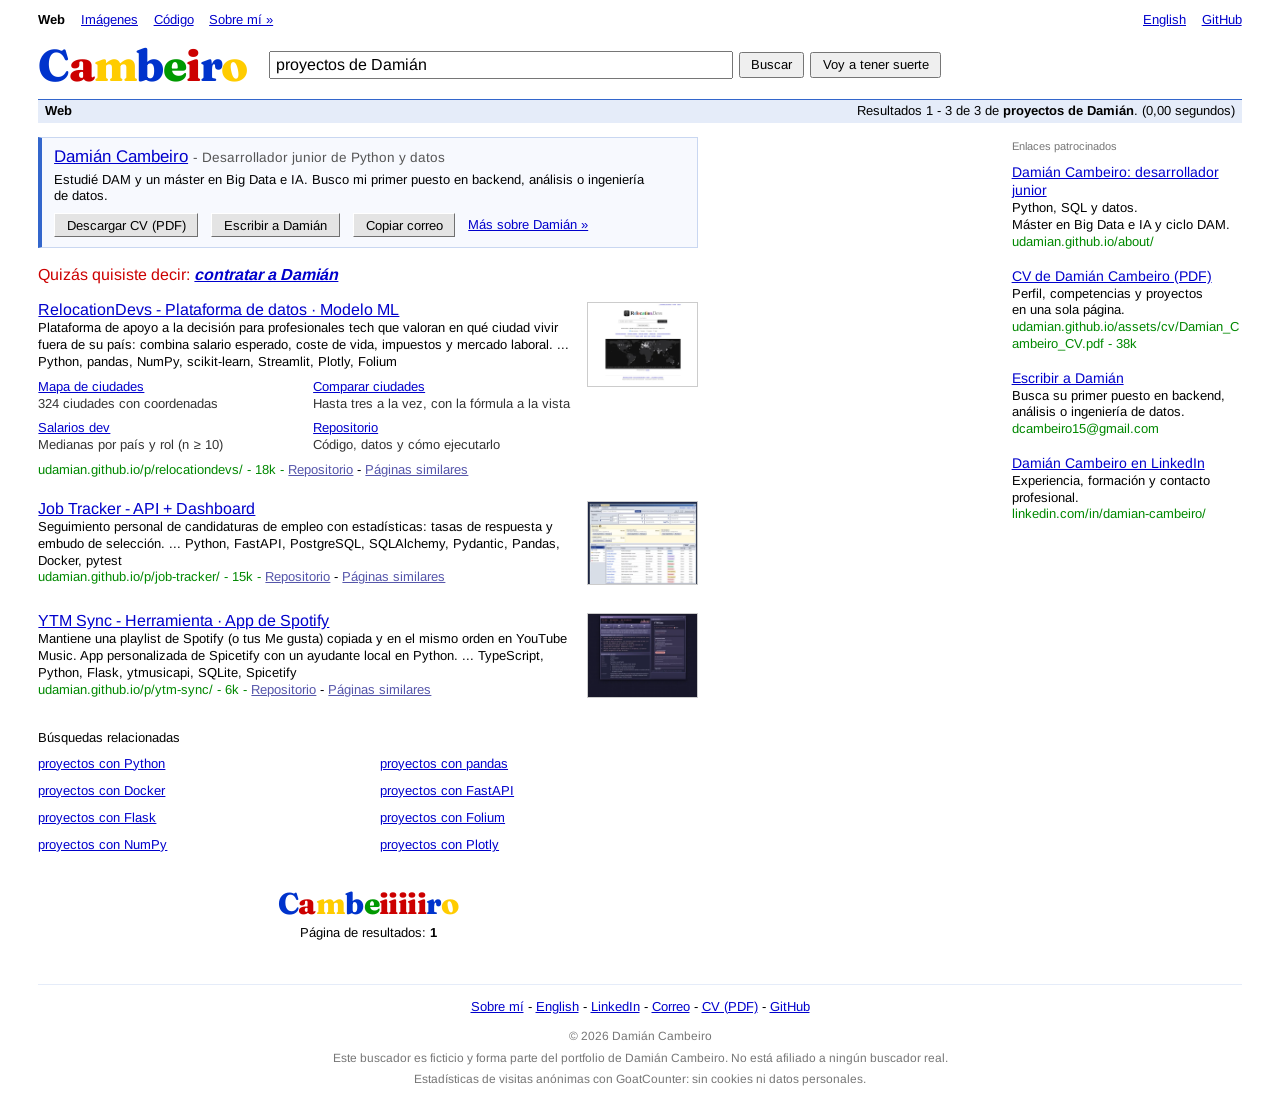
==== commit 2e05e572: "Actualizar portfolio: Job Tracker interactivo, previews WebP, CV bilingüe y optimizaciones CI" ====
--- a/index.html
+++ b/index.html
@@ -1,10 +1,10 @@
-<!doctype html><html lang="es"><head><meta charset="utf-8"><meta name="viewport" content="width=device-width,initial-scale=1"><title>proyectos de Damián - Cambeiro</title><meta name="description" content="Portfolio de Damián Cambeiro: proyectos de Python, backend e ingeniería de datos, presentados como resultados de un buscador."><meta property="og:title" content="proyectos de Damián - Cambeiro"><meta property="og:description" content="Portfolio de Damián Cambeiro: proyectos de Python, backend e ingeniería de datos, presentados como resultados de un buscador."><meta property="og:type" content="website"><meta property="og:url" content="https://udamian.github.io/"><meta property="og:site_name" content="Cambeiro"><meta property="og:locale" content="es_ES"><meta property="og:image" content="https://udamian.github.io/assets/og.png"><meta property="og:image:width" content="1200"><meta property="og:image:height" content="630"><meta property="og:image:alt" content="Cambeiro, el buscador del portfolio de Damián Cambeiro"><meta name="twitter:card" content="summary_large_image"><link rel="icon" href="data:image/svg+xml,%3Csvg xmlns='http://www.w3.org/2000/svg' viewBox='0 0 32 32'%3E%3Crect width='32' height='32' rx='7' fill='%234d90fe'/%3E%3Ctext x='16' y='23' font-family='Georgia,serif' font-size='21' font-weight='700' text-anchor='middle' fill='white'%3EC%3C/text%3E%3C/svg%3E"><link rel="alternate" hreflang="es" href="https://udamian.github.io/"><link rel="alternate" hreflang="en" href="https://udamian.github.io/en/"><link rel="alternate" hreflang="x-default" href="https://udamian.github.io/"><link rel="canonical" href="https://udamian.github.io/"><link rel="preload" href="assets/fonts/fraunces-latin-800-normal.woff2" as="font" type="font/woff2" crossorigin><link rel="stylesheet" href="assets/buscador.css"></head><body>
+<!doctype html><html lang="es"><head><meta charset="utf-8"><meta name="viewport" content="width=device-width,initial-scale=1"><meta name="referrer" content="strict-origin-when-cross-origin"><title>proyectos de Damián - Cambeiro</title><meta name="description" content="Portfolio de Damián Cambeiro: proyectos de Python, backend e ingeniería de datos, presentados como resultados de un buscador."><meta property="og:title" content="proyectos de Damián - Cambeiro"><meta property="og:description" content="Portfolio de Damián Cambeiro: proyectos de Python, backend e ingeniería de datos, presentados como resultados de un buscador."><meta property="og:type" content="website"><meta property="og:url" content="https://udamian.github.io/"><meta property="og:site_name" content="Cambeiro"><meta property="og:locale" content="es_ES"><meta property="og:image" content="https://udamian.github.io/assets/og.png"><meta property="og:image:width" content="1200"><meta property="og:image:height" content="630"><meta property="og:image:alt" content="Cambeiro, el buscador del portfolio de Damián Cambeiro"><meta name="twitter:card" content="summary_large_image"><link rel="icon" href="data:image/svg+xml,%3Csvg xmlns='http://www.w3.org/2000/svg' viewBox='0 0 32 32'%3E%3Crect width='32' height='32' rx='7' fill='%234d90fe'/%3E%3Ctext x='16' y='23' font-family='Georgia,serif' font-size='21' font-weight='700' text-anchor='middle' fill='white'%3EC%3C/text%3E%3C/svg%3E"><link rel="alternate" hreflang="es" href="https://udamian.github.io/"><link rel="alternate" hreflang="en" href="https://udamian.github.io/en/"><link rel="alternate" hreflang="x-default" href="https://udamian.github.io/"><link rel="canonical" href="https://udamian.github.io/"><link rel="preload" href="assets/fonts/fraunces-latin-800-normal.woff2" as="font" type="font/woff2" crossorigin><link rel="stylesheet" href="assets/buscador.css"><script data-goatcounter="https://udamian.goatcounter.com/count" async src="https://gc.zgo.at/count.js"></script><script src="assets/eventos.js" defer></script></head><body>
 <div class="sr">
 <nav class="gt" aria-label="Enlaces">
 <div role="tablist" aria-label="Tipo de resultado">
-<a role="tab" href="#todo" data-tab="todo" aria-selected="true">Web</a>
-<a role="tab" href="#imagenes" data-tab="imagenes" aria-selected="false">Imágenes</a>
-<a role="tab" href="#codigo" data-tab="codigo" aria-selected="false">Código</a></div>
+<a role="tab" id="tab-todo" aria-controls="p-todo" href="#todo" data-tab="todo" aria-selected="true">Web</a>
+<a role="tab" id="tab-imagenes" aria-controls="p-imagenes" href="#imagenes" data-tab="imagenes" aria-selected="false">Imágenes</a>
+<a role="tab" id="tab-codigo" aria-controls="p-codigo" href="#codigo" data-tab="codigo" aria-selected="false">Código</a></div>
 <a class="more" href="about/">Sobre mí »</a>
 <span class="gr"><a href="en/" hreflang="en" lang="en">English</a><a href="https://github.com/Udamian" rel="noopener">GitHub</a></span>
 </nav>
@@ -20,34 +20,36 @@
 <div class="cols">
 <main data-tab="todo">
 <h1 class="vh">Cambeiro: portfolio de Damián Cambeiro</h1>
+<section class="ob" id="ob" aria-label="Damián Cambeiro"><h2><a href="about/">Damián Cambeiro</a> <span>- Desarrollador junior de Python y datos</span></h2><p>Estudié DAM y un máster en Big Data e IA. Busco mi primer puesto en backend, análisis o ingeniería de datos.</p><p class="obb"><a class="obtn" href="assets/cv/Damian_Cambeiro_CV.pdf">Descargar CV (PDF)</a><a class="obtn" href="mailto:dcambeiro15@gmail.com">Escribir a Damián</a><button type="button" class="obtn" data-copy="dcambeiro15@gmail.com" data-ok="Correo copiado" data-fail="No se pudo copiar. Selecciónalo:">Copiar correo</button><a href="about/">Más sobre Damián »</a></p><p class="cpst" role="status" aria-live="polite"></p></section>
 <p class="dyp"><span>Quizás quisiste decir:</span> <a href="mailto:dcambeiro15@gmail.com"><b><i>contratar a Damián</i></b></a></p>
 <div id="none" class="none" hidden><p id="nonetxt"></p><p>Sugerencias:</p><ul><li>Revisa que las palabras estén bien escritas.</li><li>Prueba con otras palabras, por ejemplo «Python» o «Docker».</li><li>Vuelve a escribir «proyectos de Damián» para ver todos.</li></ul></div>
-<section id="p-todo" aria-label="Web"><article class="res" data-hay="relocationdevs plataforma de datos · modelo ml plataforma de apoyo a la decision para profesionales tech que valoran en que ciudad vivir fuera de su pais: combina salario esperado, coste de vida, impuestos y mercado laboral. python pandas scikit-learn streamlit plotly folium explorador de ciudades con una puntuacion de reubicacion y tabla filtrable. comparador de ciudades con graficas de barras y radar normalizado. mapa interactivo con agrupacion de ciudades y ventanas de detalle. buscador de ciudad ideal en tres pasos, con radar de prioridades. estimador de salario con un modelo gradient boosting. informe en pdf con fotos de las ciudades y distribucion de salarios.">
-<a class="th" href="p/relocationdevs/" tabindex="-1" aria-hidden="true"><img src="assets/capturas/relocationdevs-th.webp" alt="" width="400" height="300" loading="lazy"></a>
+<section id="p-todo" role="tabpanel" aria-labelledby="tab-todo"><article class="res" data-hay="relocationdevs plataforma de datos · modelo ml plataforma de apoyo a la decision para profesionales tech que valoran en que ciudad vivir fuera de su pais: combina salario esperado, coste de vida, impuestos y mercado laboral. python pandas numpy scikit-learn streamlit plotly folium explorador de ciudades con una puntuacion de reubicacion y tabla filtrable. comparador de ciudades con graficas de barras y radar normalizado. mapa interactivo con agrupacion de ciudades y ventanas de detalle. buscador de ciudad ideal en tres pasos, con radar de prioridades. estimador de salario con un modelo gradient boosting. informe en pdf con fotos de las ciudades y distribucion de salarios.">
+<a class="th" href="p/relocationdevs/" tabindex="-1" aria-hidden="true"><img src="assets/previews/relocationdevs-es.webp" alt="" width="480" height="360" loading="lazy"></a>
 <h2><a href="p/relocationdevs/" data-b>RelocationDevs - Plataforma de datos · Modelo ML</a></h2>
-<p class="sn" data-b>Plataforma de apoyo a la decisión para profesionales tech que valoran en qué ciudad vivir fuera de su país: combina salario esperado, coste de vida, impuestos y mercado laboral. ... Python, pandas, scikit-learn, Streamlit, Plotly</p>
+<p class="sn" data-b>Plataforma de apoyo a la decisión para profesionales tech que valoran en qué ciudad vivir fuera de su país: combina salario esperado, coste de vida, impuestos y mercado laboral. ... Python, pandas, NumPy, scikit-learn, Streamlit, Plotly, Folium</p>
 <div class="sls"><div><a href="p/relocationdevs/#/map">Mapa de ciudades</a><br><span>324 ciudades con coordenadas</span></div><div><a href="p/relocationdevs/#/cmp/">Comparar ciudades</a><br><span>Hasta tres a la vez, con la fórmula a la vista</span></div><div><a href="p/relocationdevs/#/sal">Salarios dev</a><br><span>Medianas por país y rol (n ≥ 10)</span></div><div><a href="https://github.com/Udamian/RelocationDevs" rel="noopener">Repositorio</a><br><span>Código, datos y cómo ejecutarlo</span></div></div><p class="ul"><span class="a">udamian.github.io/p/relocationdevs/ - 18k - </span><a class="fl" href="https://github.com/Udamian/RelocationDevs" rel="noopener">Repositorio</a> - <a class="fl" href="?q=proyectos%20con%20Python" data-q="proyectos con Python">Páginas similares</a></p>
 </article><article class="res" data-hay="job tracker api + dashboard seguimiento personal de candidaturas de empleo con estadisticas: tasas de respuesta y embudo de seleccion. python fastapi postgresql sqlalchemy pydantic pandas docker pytest crear, ver, editar y borrar candidaturas, con filtros por empresa, tipo, modalidad, estado y version del cv. kpis, embudo acumulado, candidaturas por semana y tasa de respuesta por tipo o por version del cv. dashboard en html y javascript puros con chart.js, sin framework ni paso de compilacion. el estado «sin respuesta» no se puede poner a mano: el sistema lo asigna tras 21 dias sin novedades.">
-<a class="th" href="p/job-tracker/" tabindex="-1" aria-hidden="true"><img src="assets/covers/job-tracker.svg" alt="" width="400" height="300" loading="lazy"></a>
+<a class="th" href="p/job-tracker/" tabindex="-1" aria-hidden="true"><img src="assets/previews/job-tracker-es.webp" alt="" width="480" height="360" loading="lazy"></a>
 <h2><a href="p/job-tracker/" data-b>Job Tracker - API + Dashboard</a></h2>
-<p class="sn" data-b>Seguimiento personal de candidaturas de empleo con estadísticas: tasas de respuesta y embudo de selección. ... Python, FastAPI, PostgreSQL, SQLAlchemy, Pydantic</p>
-<p class="ul"><span class="a">udamian.github.io/p/job-tracker/ - 4k - </span><a class="fl" href="https://github.com/Udamian/job-tracker" rel="noopener">Repositorio</a> - <a class="fl" href="?q=proyectos%20con%20Python" data-q="proyectos con Python">Páginas similares</a></p>
+<p class="sn" data-b>Seguimiento personal de candidaturas de empleo con estadísticas: tasas de respuesta y embudo de selección. ... Python, FastAPI, PostgreSQL, SQLAlchemy, Pydantic, Pandas, Docker, pytest</p>
+<p class="ul"><span class="a">udamian.github.io/p/job-tracker/ - 15k - </span><a class="fl" href="https://github.com/Udamian/job-tracker" rel="noopener">Repositorio</a> - <a class="fl" href="?q=proyectos%20con%20Python" data-q="proyectos con Python">Páginas similares</a></p>
 </article><article class="res" data-hay="ytm sync herramienta · app de spotify mantiene una playlist de spotify (o tus me gusta) copiada y en el mismo orden en youtube music. app personalizada de spicetify con un ayudante local en python. typescript python flask ytmusicapi sqlite spicetify primera copia de los me gusta o de una playlist a una playlist nueva o existente de youtube music. en cada arranque de spotify, las canciones nuevas suben arriba y se aplican los cambios de las playlists copiadas. las coincidencias dudosas pasan a una lista de revision con sugerencias para aceptar, reemplazar u omitir. tarjeta «tus copias» para desactivarlas u olvidarlas, sin borrar nada en ninguno de los dos servicios.">
-<a class="th" href="p/ytm-sync/" tabindex="-1" aria-hidden="true"><img src="assets/capturas/ytm-sync-th.webp" alt="" width="400" height="300" loading="lazy"></a>
+<a class="th" href="p/ytm-sync/" tabindex="-1" aria-hidden="true"><img src="assets/previews/ytm-sync-es.webp" alt="" width="480" height="360" loading="lazy"></a>
 <h2><a href="p/ytm-sync/" data-b>YTM Sync - Herramienta · App de Spotify</a></h2>
-<p class="sn" data-b>Mantiene una playlist de Spotify (o tus Me gusta) copiada y en el mismo orden en YouTube Music. App personalizada de Spicetify con un ayudante local en Python. ... TypeScript, Python, Flask, ytmusicapi, SQLite</p>
-<p class="ul"><span class="a">udamian.github.io/p/ytm-sync/ - 5k - </span><a class="fl" href="https://github.com/Udamian/spicetify-ytm-sync" rel="noopener">Repositorio</a> - <a class="fl" href="?q=proyectos%20con%20TypeScript" data-q="proyectos con TypeScript">Páginas similares</a></p>
+<p class="sn" data-b>Mantiene una playlist de Spotify (o tus Me gusta) copiada y en el mismo orden en YouTube Music. App personalizada de Spicetify con un ayudante local en Python. ... TypeScript, Python, Flask, ytmusicapi, SQLite, Spicetify</p>
+<p class="ul"><span class="a">udamian.github.io/p/ytm-sync/ - 6k - </span><a class="fl" href="https://github.com/Udamian/spicetify-ytm-sync" rel="noopener">Repositorio</a> - <a class="fl" href="?q=proyectos%20con%20TypeScript" data-q="proyectos con TypeScript">Páginas similares</a></p>
 </article></section>
-<section id="p-imagenes" class="igrid" aria-label="Imágenes"><figure class="fig" data-hay="relocationdevs plataforma de datos · modelo ml plataforma de apoyo a la decision para profesionales tech que valoran en que ciudad vivir fuera de su pais: combina salario esperado, coste de vida, impuestos y mercado laboral. python pandas scikit-learn streamlit plotly folium"><a href="p/relocationdevs/"><img src="assets/capturas/relocationdevs-th.webp" alt="Portada de RelocationDevs" width="400" height="300" loading="lazy"></a><figcaption><a href="p/relocationdevs/" data-b>RelocationDevs</a><span class="d">1200 x 597 píxeles - 4k</span><span class="a">udamian.github.io</span></figcaption></figure><figure class="fig" data-hay="job tracker api + dashboard seguimiento personal de candidaturas de empleo con estadisticas: tasas de respuesta y embudo de seleccion. python fastapi postgresql sqlalchemy pydantic pandas docker pytest"><a href="p/job-tracker/"><img src="assets/covers/job-tracker.svg" alt="Portada de Job Tracker" width="400" height="300" loading="lazy"></a><figcaption><a href="p/job-tracker/" data-b>Job Tracker</a><span class="d">400 x 300 píxeles - 1k</span><span class="a">udamian.github.io</span></figcaption></figure><figure class="fig" data-hay="ytm sync herramienta · app de spotify mantiene una playlist de spotify (o tus me gusta) copiada y en el mismo orden en youtube music. app personalizada de spicetify con un ayudante local en python. typescript python flask ytmusicapi sqlite spicetify"><a href="p/ytm-sync/"><img src="assets/capturas/ytm-sync-th.webp" alt="Portada de YTM Sync" width="400" height="300" loading="lazy"></a><figcaption><a href="p/ytm-sync/" data-b>YTM Sync</a><span class="d">804 x 1193 píxeles - 9k</span><span class="a">udamian.github.io</span></figcaption></figure></section>
-<section id="p-codigo" aria-label="Repositorios públicos"><div class="code" data-hay="relocationdevs plataforma de datos · modelo ml plataforma de apoyo a la decision para profesionales tech que valoran en que ciudad vivir fuera de su pais: combina salario esperado, coste de vida, impuestos y mercado laboral. python pandas scikit-learn streamlit plotly folium"><a href="https://github.com/Udamian/RelocationDevs" rel="noopener" data-b>Udamian/RelocationDevs</a><p data-b>Plataforma de apoyo a la decisión para profesionales tech que valoran en qué ciudad vivir fuera de su país: combina salario esperado, coste de vida, impuestos y mercado laboral.</p><p class="stk" data-b>Python · pandas · scikit-learn · Streamlit · Plotly · Folium</p></div><div class="code" data-hay="job tracker api + dashboard seguimiento personal de candidaturas de empleo con estadisticas: tasas de respuesta y embudo de seleccion. python fastapi postgresql sqlalchemy pydantic pandas docker pytest"><a href="https://github.com/Udamian/job-tracker" rel="noopener" data-b>Udamian/job-tracker</a><p data-b>Seguimiento personal de candidaturas de empleo con estadísticas: tasas de respuesta y embudo de selección.</p><p class="stk" data-b>Python · FastAPI · PostgreSQL · SQLAlchemy · Pydantic · Pandas · Docker · pytest</p></div><div class="code" data-hay="ytm sync herramienta · app de spotify mantiene una playlist de spotify (o tus me gusta) copiada y en el mismo orden en youtube music. app personalizada de spicetify con un ayudante local en python. typescript python flask ytmusicapi sqlite spicetify"><a href="https://github.com/Udamian/spicetify-ytm-sync" rel="noopener" data-b>Udamian/spicetify-ytm-sync</a><p data-b>Mantiene una playlist de Spotify (o tus Me gusta) copiada y en el mismo orden en YouTube Music. App personalizada de Spicetify con un ayudante local en Python.</p><p class="stk" data-b>TypeScript · Python · Flask · ytmusicapi · SQLite · Spicetify</p></div></section>
-<section class="rel" id="rel"><h2>Búsquedas relacionadas</h2><ul><li><a href="?q=proyectos%20con%20Python" data-q="proyectos con Python">proyectos con Python</a></li><li><a href="?q=proyectos%20con%20pandas" data-q="proyectos con pandas">proyectos con pandas</a></li><li><a href="?q=proyectos%20con%20Docker" data-q="proyectos con Docker">proyectos con Docker</a></li><li><a href="?q=proyectos%20con%20FastAPI" data-q="proyectos con FastAPI">proyectos con FastAPI</a></li><li><a href="?q=proyectos%20con%20Flask" data-q="proyectos con Flask">proyectos con Flask</a></li><li><a href="?q=proyectos%20con%20Folium" data-q="proyectos con Folium">proyectos con Folium</a></li><li><a href="?q=proyectos%20con%20Plotly" data-q="proyectos con Plotly">proyectos con Plotly</a></li><li><a href="?q=proyectos%20con%20PostgreSQL" data-q="proyectos con PostgreSQL">proyectos con PostgreSQL</a></li></ul></section>
+<section id="p-imagenes" class="igrid" role="tabpanel" aria-labelledby="tab-imagenes"><figure class="fig" data-hay="relocationdevs plataforma de datos · modelo ml plataforma de apoyo a la decision para profesionales tech que valoran en que ciudad vivir fuera de su pais: combina salario esperado, coste de vida, impuestos y mercado laboral. python pandas numpy scikit-learn streamlit plotly folium"><a href="p/relocationdevs/"><img src="assets/previews/relocationdevs-es.webp" alt="Portada de RelocationDevs" width="480" height="360" loading="lazy"></a><figcaption><a href="p/relocationdevs/" data-b>RelocationDevs</a><span class="d">480 x 360 píxeles - 10k</span><span class="a">udamian.github.io</span></figcaption></figure><figure class="fig" data-hay="job tracker api + dashboard seguimiento personal de candidaturas de empleo con estadisticas: tasas de respuesta y embudo de seleccion. python fastapi postgresql sqlalchemy pydantic pandas docker pytest"><a href="p/job-tracker/"><img src="assets/previews/job-tracker-es.webp" alt="Portada de Job Tracker" width="480" height="360" loading="lazy"></a><figcaption><a href="p/job-tracker/" data-b>Job Tracker</a><span class="d">480 x 360 píxeles - 23k</span><span class="a">udamian.github.io</span></figcaption></figure><figure class="fig" data-hay="ytm sync herramienta · app de spotify mantiene una playlist de spotify (o tus me gusta) copiada y en el mismo orden en youtube music. app personalizada de spicetify con un ayudante local en python. typescript python flask ytmusicapi sqlite spicetify"><a href="p/ytm-sync/"><img src="assets/previews/ytm-sync-es.webp" alt="Portada de YTM Sync" width="480" height="360" loading="lazy"></a><figcaption><a href="p/ytm-sync/" data-b>YTM Sync</a><span class="d">480 x 360 píxeles - 17k</span><span class="a">udamian.github.io</span></figcaption></figure></section>
+<section id="p-codigo" role="tabpanel" aria-labelledby="tab-codigo"><div class="code" data-hay="relocationdevs plataforma de datos · modelo ml plataforma de apoyo a la decision para profesionales tech que valoran en que ciudad vivir fuera de su pais: combina salario esperado, coste de vida, impuestos y mercado laboral. python pandas numpy scikit-learn streamlit plotly folium"><a href="https://github.com/Udamian/RelocationDevs" rel="noopener" data-b>Udamian/RelocationDevs</a><p data-b>Plataforma de apoyo a la decisión para profesionales tech que valoran en qué ciudad vivir fuera de su país: combina salario esperado, coste de vida, impuestos y mercado laboral.</p><p class="stk" data-b>Python · pandas · NumPy · scikit-learn · Streamlit · Plotly · Folium</p></div><div class="code" data-hay="job tracker api + dashboard seguimiento personal de candidaturas de empleo con estadisticas: tasas de respuesta y embudo de seleccion. python fastapi postgresql sqlalchemy pydantic pandas docker pytest"><a href="https://github.com/Udamian/job-tracker" rel="noopener" data-b>Udamian/job-tracker</a><p data-b>Seguimiento personal de candidaturas de empleo con estadísticas: tasas de respuesta y embudo de selección.</p><p class="stk" data-b>Python · FastAPI · PostgreSQL · SQLAlchemy · Pydantic · Pandas · Docker · pytest</p></div><div class="code" data-hay="ytm sync herramienta · app de spotify mantiene una playlist de spotify (o tus me gusta) copiada y en el mismo orden en youtube music. app personalizada de spicetify con un ayudante local en python. typescript python flask ytmusicapi sqlite spicetify"><a href="https://github.com/Udamian/spicetify-ytm-sync" rel="noopener" data-b>Udamian/spicetify-ytm-sync</a><p data-b>Mantiene una playlist de Spotify (o tus Me gusta) copiada y en el mismo orden en YouTube Music. App personalizada de Spicetify con un ayudante local en Python.</p><p class="stk" data-b>TypeScript · Python · Flask · ytmusicapi · SQLite · Spicetify</p></div></section>
+<section class="rel" id="rel"><h2>Búsquedas relacionadas</h2><ul><li><a href="?q=proyectos%20con%20Python" data-q="proyectos con Python">proyectos con Python</a></li><li><a href="?q=proyectos%20con%20pandas" data-q="proyectos con pandas">proyectos con pandas</a></li><li><a href="?q=proyectos%20con%20Docker" data-q="proyectos con Docker">proyectos con Docker</a></li><li><a href="?q=proyectos%20con%20FastAPI" data-q="proyectos con FastAPI">proyectos con FastAPI</a></li><li><a href="?q=proyectos%20con%20Flask" data-q="proyectos con Flask">proyectos con Flask</a></li><li><a href="?q=proyectos%20con%20Folium" data-q="proyectos con Folium">proyectos con Folium</a></li><li><a href="?q=proyectos%20con%20NumPy" data-q="proyectos con NumPy">proyectos con NumPy</a></li><li><a href="?q=proyectos%20con%20Plotly" data-q="proyectos con Plotly">proyectos con Plotly</a></li></ul></section>
 <div class="pager"><p class="pw" role="img" aria-label="Cambeiro, página 1"><span aria-hidden="true" style="color:#0033cc">C</span><span aria-hidden="true" style="color:#cc0000">a</span><span aria-hidden="true" style="color:#ffcc00">m</span><span aria-hidden="true" style="color:#0033cc">b</span><span aria-hidden="true" style="color:#009900">e</span><span aria-hidden="true" style="color:#cc0000">i</span><span aria-hidden="true" style="color:#cc0000">i</span><span aria-hidden="true" style="color:#cc0000">i</span><span aria-hidden="true" style="color:#cc0000">i</span><span aria-hidden="true" style="color:#cc0000">i</span><span aria-hidden="true" style="color:#0033cc">r</span><span aria-hidden="true" style="color:#ffcc00">o</span></p><p class="pn">Página de resultados: <b>1</b></p></div>
 </main>
-<aside class="ads" aria-label="Enlaces patrocinados"><p class="adh">Enlaces patrocinados</p><div class="ad"><p class="adt"><a href="about/">Damián Cambeiro: desarrollador junior</a></p><p>Python, SQL y datos.<br>Máster en Big Data e IA y ciclo DAM.</p><p class="au">udamian.github.io/about/</p></div><div class="ad"><p class="adt"><a href="assets/cv/Damian_Cambeiro_CV.pdf">CV de Damián Cambeiro (PDF)</a></p><p>Perfil, competencias y proyectos<br>en una sola página.</p><p class="au">udamian.github.io/assets/cv/Damian_Cambeiro_CV.pdf - 322k</p></div><div class="ad"><p class="adt"><a href="mailto:dcambeiro15@gmail.com">Escribir a Damián</a></p><p>Busca su primer puesto en backend,<br>análisis o ingeniería de datos.</p><p class="au">dcambeiro15@gmail.com</p></div><div class="ad"><p class="adt"><a href="https://www.linkedin.com/in/damian-cambeiro/" rel="noopener">Damián Cambeiro en LinkedIn</a></p><p>Experiencia, formación y contacto<br>profesional.</p><p class="au">linkedin.com/in/damian-cambeiro/</p></div></aside>
+<aside class="ads" aria-label="Enlaces patrocinados"><p class="adh">Enlaces patrocinados</p><div class="ad"><p class="adt"><a href="about/">Damián Cambeiro: desarrollador junior</a></p><p>Python, SQL y datos.<br>Máster en Big Data e IA y ciclo DAM.</p><p class="au">udamian.github.io/about/</p></div><div class="ad"><p class="adt"><a href="assets/cv/Damian_Cambeiro_CV.pdf">CV de Damián Cambeiro (PDF)</a></p><p>Perfil, competencias y proyectos<br>en una sola página.</p><p class="au">udamian.github.io/assets/cv/Damian_Cambeiro_CV.pdf - 38k</p></div><div class="ad"><p class="adt"><a href="mailto:dcambeiro15@gmail.com">Escribir a Damián</a></p><p>Busca su primer puesto en backend,<br>análisis o ingeniería de datos.</p><p class="au">dcambeiro15@gmail.com</p></div><div class="ad"><p class="adt"><a href="https://www.linkedin.com/in/damian-cambeiro/" rel="noopener">Damián Cambeiro en LinkedIn</a></p><p>Experiencia, formación y contacto<br>profesional.</p><p class="au">linkedin.com/in/damian-cambeiro/</p></div></aside>
 </div>
 <footer class="ft"><p class="fnav"><a href="about/">Sobre mí</a> - <a href="en/" hreflang="en">English</a> - <a href="https://www.linkedin.com/in/damian-cambeiro/" rel="noopener">LinkedIn</a> - <a href="mailto:dcambeiro15@gmail.com">Correo</a> - <a href="assets/cv/Damian_Cambeiro_CV.pdf">CV (PDF)</a> - <a href="https://github.com/Udamian" rel="noopener">GitHub</a></p>
-<p class="cp">© 2026 Damián Cambeiro</p><p class="fn">Este buscador es ficticio y forma parte del portfolio de Damián Cambeiro. No está afiliado a ningún buscador real.</p></footer>
+<p class="cp">© 2026 Damián Cambeiro</p><p class="fn">Este buscador es ficticio y forma parte del portfolio de Damián Cambeiro. No está afiliado a ningún buscador real.</p><p class="fn">Estadísticas de visitas anónimas con GoatCounter: sin cookies ni datos personales.</p></footer>
 </div>
 <script type="application/json" id="cfg">{"stop": ["cambeiro", "con", "damian", "de", "del", "el", "en", "la", "las", "los", "por", "proyecto", "proyectos", "un", "una", "y"], "def": "proyectos de Damián", "one": "Resultado 1 - 1 de 1 de", "many": "Resultados 1 - {n} de {n} de", "tail": "(0,00 segundos)", "none": "Tu búsqueda - {q} - no obtuvo ningún resultado."}</script>
 <script src="assets/buscador.js" defer></script>
+<script src="assets/copiar.js" defer></script>
 </body></html>
--- a/assets/buscador.css
+++ b/assets/buscador.css
@@ -20,47 +20,56 @@
 [hidden]{display:none!important}
 .logo,.logo:visited{font:800 44px/1 var(--serif);letter-spacing:-.03em;text-decoration:none;flex:none}
 
-/* ---- portada: resultados de buscador de 2004 ---- */
-.sr{max-width:1100px;margin:0 auto 0 clamp(8px,3vw,44px);padding:0 8px 24px;font:13px/1.3 var(--sans);color:#000}
-.gt{display:flex;flex-wrap:wrap;align-items:baseline;gap:4px 16px;padding:8px 0 0}
-[role=tablist]{display:flex;gap:16px}
+/* ---- portada: resultados de buscador de 2004 ----
+   Tamano de letra fijo (13px; 14px desde 1500px). En pantallas anchas NO se amplia nada: el espacio
+   sobrante se reparte entre las dos mitades (resultados a la izquierda, anuncios en el borde derecho). */
+.sr{max-width:2000px;margin:0 auto;padding:0 clamp(8px,3vw,64px) 1.8em;font-family:var(--sans);font-size:13px;line-height:1.3;color:#000}
+.gt{display:flex;flex-wrap:wrap;align-items:baseline;gap:.3em 1.2em;padding:.6em 0 0}
+[role=tablist]{display:flex;gap:1.2em}
 [role=tab],[role=tab]:visited{color:var(--link);text-decoration:underline}
 [role=tab][aria-selected=true]{color:#000;font-weight:700;text-decoration:none}
 .gt .more{color:var(--link)}
-.gr{margin-left:auto;display:flex;gap:16px}
-.top{display:flex;align-items:center;gap:22px;flex-wrap:wrap;padding:10px 0 12px}
-.box{display:flex;align-items:center;gap:6px;flex-wrap:wrap;min-width:0}
-.box input{font:16px var(--sans);padding:3px 4px;width:29em;max-width:100%;min-width:0}
-.sb{font:13px var(--sans);padding:3px 10px;cursor:pointer}
+.gr{margin-left:auto;display:flex;gap:1.2em}
+.gt a,.fnav a{display:inline-block;padding:.3em 0;min-height:24px}
+.top{display:flex;align-items:center;gap:1.7em;flex-wrap:wrap;padding:.8em 0 .9em}
+.box{display:flex;align-items:center;gap:.45em;flex-wrap:wrap;min-width:0}
+.box input{font:1.23em var(--sans);padding:.2em .3em;width:29em;max-width:100%;min-width:0}
+.sb{font:1em var(--sans);padding:.25em .8em;cursor:pointer}
 html:not(.js) .lucky{display:none}
-.bar{display:flex;justify-content:space-between;align-items:center;gap:12px;flex-wrap:wrap;background:#e5ecf9;border-top:1px solid #36c;padding:3px 6px;margin:0 0 14px}
+.bar{display:flex;justify-content:space-between;align-items:center;gap:1em;flex-wrap:wrap;background:#e5ecf9;border-top:1px solid #36c;padding:.25em .5em;margin:0 0 1.1em}
 .cnt{text-align:right}
-.cols{display:grid;grid-template-columns:minmax(0,660px) 230px;column-gap:48px;align-items:start}
+.cols{display:grid;grid-template-columns:minmax(0,clamp(660px,46vw,940px)) clamp(230px,14vw,290px);column-gap:48px;justify-content:space-between;align-items:start}
 main{min-width:0}
-.dyp{font-size:16px;margin:0 0 14px}.dyp span{color:#c00}
-.none{margin:0 0 20px}.none ul{margin:4px 0;padding-left:20px}.none p{margin:0 0 6px}
+.ob{margin:0 0 1.35em;padding:.6em .9em .7em;border:1px solid #c9d7f1;border-left:4px solid #36c;background:#f7f9fe}
+.ob h2{font:400 1.3em/1.25 var(--sans);margin:0 0 .25em}.ob h2 span{font-size:.8em;color:#555}
+.ob p{margin:0 0 .45em;max-width:46em}.ob .obb{margin:.6em 0 0;display:flex;flex-wrap:wrap;gap:.6em 1em;align-items:center}
+.obtn{display:inline-block;padding:.28em .9em;border:1px solid;border-color:#fff #707070 #707070 #fff;background:#e4e4e4;color:#000;text-decoration:none;font:1em var(--sans)}
+.obtn:hover{background:#ececec}.obtn:focus-visible{outline:2px solid #36c;outline-offset:2px}
+.js main:not([data-tab=todo]) .ob{display:none}
+.dyp{font-size:1.23em;margin:0 0 .9em}.dyp span{color:#c00}
+.none{margin:0 0 1.5em}.none ul{margin:.3em 0;padding-left:1.5em}.none p{margin:0 0 .45em}
 
 #p-todo{display:block}
-.res{margin:0 0 20px;overflow:hidden}
-.res .th{float:right;width:112px;height:84px;margin:2px 0 6px 14px;border:1px solid #ccc;line-height:0;overflow:hidden}
+.res{margin:0 0 1.55em;display:flow-root}
+.res .th{float:right;width:8.6em;height:6.5em;margin:.15em 0 .45em 1.1em;border:1px solid #ccc;line-height:0;overflow:hidden}
 .res .th img{width:100%;height:100%;object-fit:cover;object-position:top;display:block}
-.res h2{font:400 16px/1.25 var(--sans)}
+.res h2{font:400 1.23em/1.25 var(--sans)}
 .res .sn{margin:0;line-height:1.3}
 .res .ul{margin:0}
 .a{color:var(--url)}
 .fl,.fl:visited{color:#5555aa}
-.sls{display:grid;grid-template-columns:repeat(2,minmax(0,1fr));gap:8px 16px;margin:8px 0}
+.sls{display:grid;grid-template-columns:repeat(2,minmax(0,1fr));gap:.6em 1.2em;margin:.6em 0}
 .sls span{color:#333}
 b{font-weight:700}
 
-.igrid{display:none;grid-template-columns:repeat(auto-fill,minmax(180px,1fr));gap:18px 16px;align-items:start;margin:0 0 22px}
-.fig{margin:0;text-align:center}.fig img{display:block;width:100%;max-width:200px;margin:0 auto;border:1px solid #ccc}
-.fig figcaption{display:flex;flex-direction:column;font-size:13px;margin-top:4px}
+.igrid{display:none;grid-template-columns:repeat(auto-fill,minmax(14em,1fr));gap:1.4em 1.2em;align-items:start;margin:0 0 1.7em}
+.fig{margin:0;text-align:center}.fig img{display:block;width:100%;max-width:15.4em;margin:0 auto;border:1px solid #ccc}
+.fig figcaption{display:flex;flex-direction:column;font-size:1em;margin-top:.3em}
 .fig figcaption .d{color:#000}
 #p-codigo{display:none}
-.code{margin:0 0 18px}
-.code>a{font:14px ui-monospace,Menlo,Consolas,monospace}
-.code p{margin:2px 0 0}.code .stk{color:var(--url)}
+.code{margin:0 0 1.4em}
+.code>a{font:1.08em ui-monospace,Menlo,Consolas,monospace}
+.code p{margin:.15em 0 0}.code .stk{color:var(--url)}
 
 .js main[data-tab=todo] #p-imagenes,.js main[data-tab=todo] #p-codigo,
 .js main[data-tab=imagenes] #p-todo,.js main[data-tab=imagenes] #p-codigo,
@@ -69,46 +78,51 @@
 .js main[data-tab=codigo] #p-codigo{display:block}
 html:not(.js) .igrid,html:not(.js) #p-codigo{display:block}
 
-.rel{margin-top:26px}
-.rel h2{margin:0 0 6px;font:400 13px var(--sans)}
-.rel ul{list-style:none;margin:0;padding:0;display:grid;grid-template-columns:repeat(2,minmax(0,1fr));gap:0 24px}
-.rel a{display:inline-block;padding:5px 0}
-.pager{margin:30px 0 8px;text-align:center}
-.pw{font:800 30px/1 var(--serif);letter-spacing:-.02em}
-.pn{margin-top:6px}
+.rel{margin-top:2em}
+.rel h2{margin:0 0 .45em;font:400 1em var(--sans)}
+.rel ul{list-style:none;margin:0;padding:0;display:grid;grid-template-columns:repeat(2,minmax(0,1fr));gap:0 1.8em}
+.rel a{display:inline-block;padding:.4em 0}
+.pager{margin:2.3em 0 .6em;text-align:center}
+.pw{font:800 2.3em/1 var(--serif);letter-spacing:-.02em}
+.pn{margin-top:.45em}
 
-.ads{padding-top:2px}
-.adh{font-size:11px;color:#767676;margin:0 0 10px}
-.ad{margin:0 0 16px}
+.ads{padding-top:.15em}
+.adh{font-size:.85em;color:#767676;margin:0 0 .8em}
+.ad{margin:0 0 1.2em}
 .ad p{margin:0}
-.adt a{font-size:14px}
+.adt a{font-size:1.08em}
 .au{color:var(--url);overflow-wrap:anywhere}
 
-.ft{text-align:center;margin-top:34px;padding-top:10px;border-top:1px solid #e5ecf9}
+.ft{text-align:center;margin-top:2.6em;padding-top:.8em;border-top:1px solid #e5ecf9}
 .fnav a,.fnav a:visited{color:var(--link)}
-.cp{margin:10px 0 0;font-size:12px;color:#767676}
-.fn{max-width:640px;margin:6px auto 0;font-size:12px;color:#767676}
+.cp{margin:.8em 0 0;font-size:.92em;color:#767676}
+.fn{max-width:53em;margin:.5em auto 0;font-size:.92em;color:#767676}
+.sr .logo,.sr .logo:visited{font-size:3.4em}
 
 /* ---- piezas compartidas con Sobre mi ---- */
-.pbtn,.pbtn:visited{display:inline-block;font-size:14px;font-weight:700;line-height:1;padding:10px 16px;border-radius:18px;text-decoration:none;border:1px solid var(--line);color:var(--link);background:#fff}
-.pbtn.p,.pbtn.p:visited{background:var(--btn);border-color:var(--btn);color:#fff}
-.pbtn:hover{filter:brightness(.96)}
+.pbtn,.pbtn:visited{display:inline-block;font:14px/1 var(--sans);padding:9px 16px;text-decoration:none;border:2px solid;border-color:#fff #707070 #707070 #fff;color:#000;background:#e4e4e4}
+.pbtn.p,.pbtn.p:visited{background:#36c;border-color:#7d9be6 #1d3f99 #1d3f99 #7d9be6;color:#fff;font-weight:700}
+.pbtn:hover{filter:brightness(1.06)}.pbtn:active{border-color:#707070 #fff #fff #707070}.pbtn:focus-visible{outline:2px solid #36c;outline-offset:2px}
 .dym{background:var(--ad);padding:24px 28px;display:flex;flex-direction:column;gap:10px}
 .dym .fr{font-size:28px;line-height:1.2;font-weight:600}
 
 @media (max-width:820px){
- .sr{font-size:14px;margin-left:0}
+ .sr{font-size:14px;max-width:none}
  .cols{grid-template-columns:minmax(0,1fr);row-gap:18px}
- .ads{order:-1;border-bottom:1px solid #e5ecf9;padding-bottom:8px}
+ .ads{border-top:1px solid #e5ecf9;padding-top:10px}
  .ad{margin-bottom:12px}
  .top{gap:8px}
  .bar{display:block}.cnt{text-align:left}
- .logo{font-size:38px}
+ .sr .logo,.sr .logo:visited{font-size:38px}
  .box{flex-basis:100%}.box input{width:100%;font-size:16px}
  .res h2{font-size:18px}
  .res .th{width:84px;height:64px;margin-left:10px}
  .sls{grid-template-columns:minmax(0,1fr)}
  .rel ul{grid-template-columns:minmax(0,1fr)}
  .adt a{font-size:16px}
+ .fig img{max-width:200px}
 }
+@media (min-width:1500px){.sr{font-size:14px}}
 @media (prefers-reduced-motion:reduce){*{scroll-behavior:auto!important;transition:none!important;animation:none!important}}
+/* copiar correo */
+button.obtn{cursor:pointer}.cpst{font-size:.92em;color:#0a5c0a}.cpst:empty{display:none}
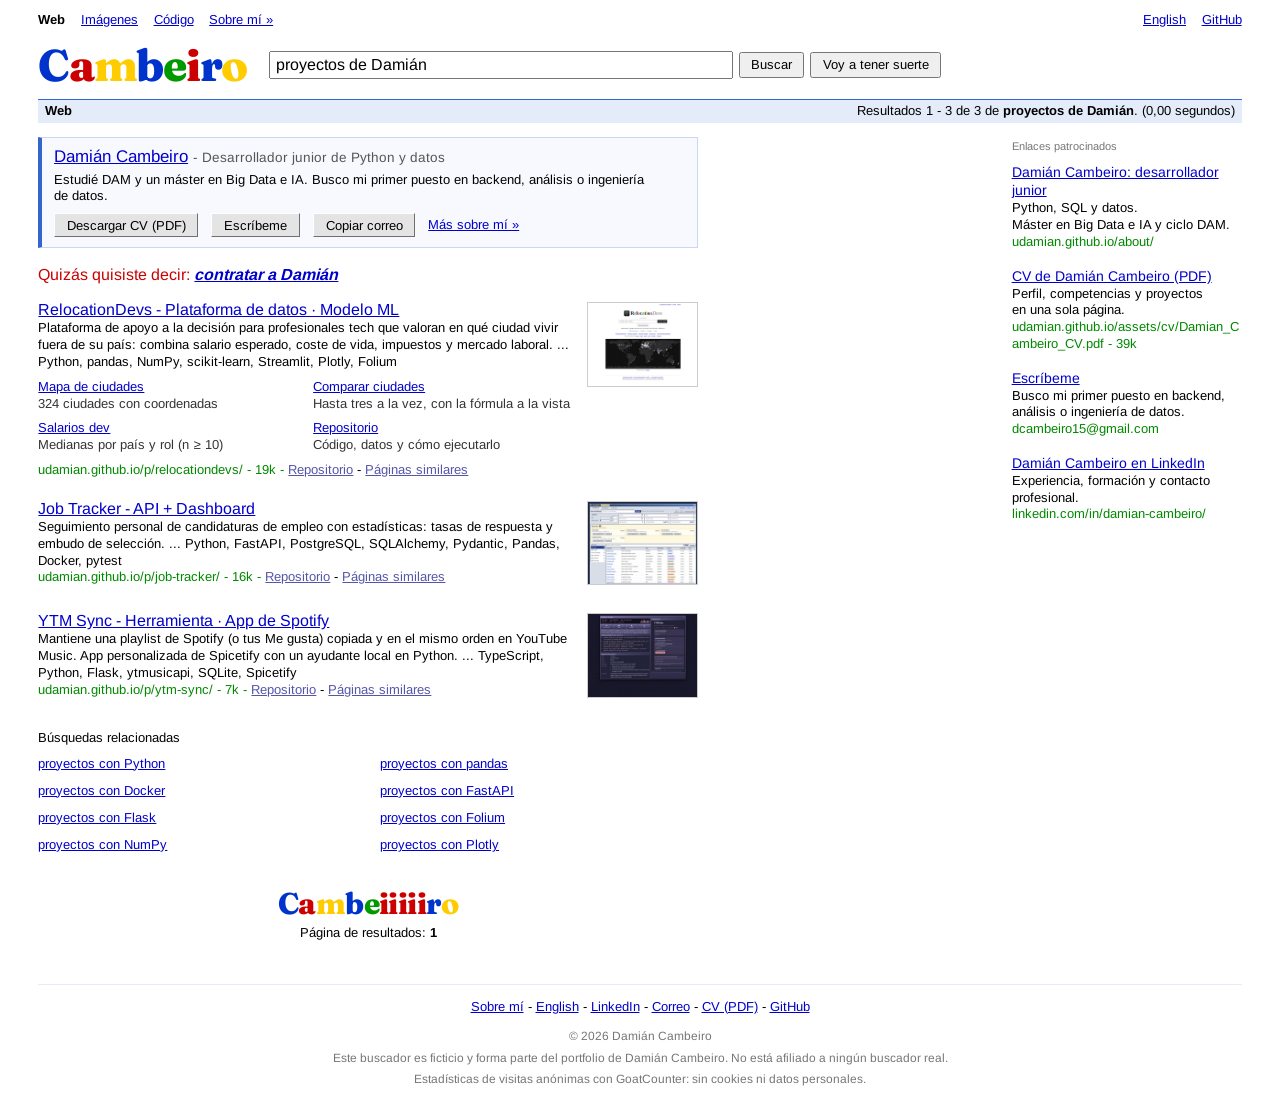
==== commit 757a4a45: "Actualizar portfolio: favicons, mejoras en copiar.js y actualización de CVs" ====
--- a/index.html
+++ b/index.html
@@ -1,4 +1,4 @@
-<!doctype html><html lang="es"><head><meta charset="utf-8"><meta name="viewport" content="width=device-width,initial-scale=1"><meta name="referrer" content="strict-origin-when-cross-origin"><title>proyectos de Damián - Cambeiro</title><meta name="description" content="Portfolio de Damián Cambeiro: proyectos de Python, backend e ingeniería de datos, presentados como resultados de un buscador."><meta property="og:title" content="proyectos de Damián - Cambeiro"><meta property="og:description" content="Portfolio de Damián Cambeiro: proyectos de Python, backend e ingeniería de datos, presentados como resultados de un buscador."><meta property="og:type" content="website"><meta property="og:url" content="https://udamian.github.io/"><meta property="og:site_name" content="Cambeiro"><meta property="og:locale" content="es_ES"><meta property="og:image" content="https://udamian.github.io/assets/og.png"><meta property="og:image:width" content="1200"><meta property="og:image:height" content="630"><meta property="og:image:alt" content="Cambeiro, el buscador del portfolio de Damián Cambeiro"><meta name="twitter:card" content="summary_large_image"><link rel="icon" href="data:image/svg+xml,%3Csvg xmlns='http://www.w3.org/2000/svg' viewBox='0 0 32 32'%3E%3Crect width='32' height='32' rx='7' fill='%234d90fe'/%3E%3Ctext x='16' y='23' font-family='Georgia,serif' font-size='21' font-weight='700' text-anchor='middle' fill='white'%3EC%3C/text%3E%3C/svg%3E"><link rel="alternate" hreflang="es" href="https://udamian.github.io/"><link rel="alternate" hreflang="en" href="https://udamian.github.io/en/"><link rel="alternate" hreflang="x-default" href="https://udamian.github.io/"><link rel="canonical" href="https://udamian.github.io/"><link rel="preload" href="assets/fonts/fraunces-latin-800-normal.woff2" as="font" type="font/woff2" crossorigin><link rel="stylesheet" href="assets/buscador.css"><script data-goatcounter="https://udamian.goatcounter.com/count" async src="https://gc.zgo.at/count.js"></script><script src="assets/eventos.js" defer></script></head><body>
+<!doctype html><html lang="es"><head><meta charset="utf-8"><meta name="viewport" content="width=device-width,initial-scale=1"><meta name="referrer" content="strict-origin-when-cross-origin"><title>proyectos de Damián - Cambeiro</title><meta name="description" content="Portfolio de Damián Cambeiro: proyectos de Python, backend e ingeniería de datos, presentados como resultados de un buscador."><meta property="og:title" content="proyectos de Damián - Cambeiro"><meta property="og:description" content="Portfolio de Damián Cambeiro: proyectos de Python, backend e ingeniería de datos, presentados como resultados de un buscador."><meta property="og:type" content="website"><meta property="og:url" content="https://udamian.github.io/"><meta property="og:site_name" content="Cambeiro"><meta property="og:locale" content="es_ES"><meta property="og:image" content="https://udamian.github.io/assets/og.png"><meta property="og:image:width" content="1200"><meta property="og:image:height" content="630"><meta property="og:image:alt" content="Cambeiro, el buscador del portfolio de Damián Cambeiro"><meta name="twitter:card" content="summary_large_image"><link rel="icon" href="data:image/svg+xml,%3Csvg xmlns='http://www.w3.org/2000/svg' viewBox='0 0 32 32'%3E%3Cdefs%3E%3ClinearGradient id='g' x1='0' y1='0' x2='0' y2='1'%3E%3Cstop offset='0' stop-color='%23fff'/%3E%3Cstop offset='1' stop-color='%23dfe6f5'/%3E%3C/linearGradient%3E%3C/defs%3E%3Crect x='.8' y='1.2' width='30.4' height='30' rx='7' fill='%23000' fill-opacity='.22'/%3E%3Crect x='.5' y='.5' width='30.4' height='30' rx='7' fill='url(%23g)' stroke='%23aab4cc' stroke-width='.8'/%3E%3Cpath d=%22M23.49 22.83A8.6 8.6 0 1 1 23.49 11.77%22 fill=%22none%22 stroke=%22%23000%22 stroke-width=%226.4%22 stroke-opacity=%220.28%22/%3E%3Cpath d=%22M22.59 21.53A8.6 8.6 0 0 1 13.06 24.08%22 fill=%22none%22 stroke=%22%2334a853%22 stroke-width=%226.4%22/%3E%3Cpath d=%22M13.06 24.08A8.6 8.6 0 0 1 7.40 16.00%22 fill=%22none%22 stroke=%22%23fbbc05%22 stroke-width=%226.4%22/%3E%3Cpath d=%22M7.40 16.00A8.6 8.6 0 0 1 14.51 7.53%22 fill=%22none%22 stroke=%22%23ea4335%22 stroke-width=%226.4%22/%3E%3Cpath d=%22M14.51 7.53A8.6 8.6 0 0 1 22.59 10.47%22 fill=%22none%22 stroke=%22%234285f4%22 stroke-width=%226.4%22/%3E%3C/svg%3E"><link rel="apple-touch-icon" href="assets/icon-180.png"><link rel="alternate" hreflang="es" href="https://udamian.github.io/"><link rel="alternate" hreflang="en" href="https://udamian.github.io/en/"><link rel="alternate" hreflang="x-default" href="https://udamian.github.io/"><link rel="canonical" href="https://udamian.github.io/"><link rel="preload" href="assets/fonts/fraunces-latin-800-normal.woff2" as="font" type="font/woff2" crossorigin><link rel="stylesheet" href="assets/buscador.css"><script data-goatcounter="https://udamian.goatcounter.com/count" async src="https://gc.zgo.at/count.js"></script><script src="assets/eventos.js" defer></script></head><body>
 <div class="sr">
 <nav class="gt" aria-label="Enlaces">
 <div role="tablist" aria-label="Tipo de resultado">
@@ -20,31 +20,31 @@
 <div class="cols">
 <main data-tab="todo">
 <h1 class="vh">Cambeiro: portfolio de Damián Cambeiro</h1>
-<section class="ob" id="ob" aria-label="Damián Cambeiro"><h2><a href="about/">Damián Cambeiro</a> <span>- Desarrollador junior de Python y datos</span></h2><p>Estudié DAM y un máster en Big Data e IA. Busco mi primer puesto en backend, análisis o ingeniería de datos.</p><p class="obb"><a class="obtn" href="assets/cv/Damian_Cambeiro_CV.pdf">Descargar CV (PDF)</a><a class="obtn" href="mailto:dcambeiro15@gmail.com">Escribir a Damián</a><button type="button" class="obtn" data-copy="dcambeiro15@gmail.com" data-ok="Correo copiado" data-fail="No se pudo copiar. Selecciónalo:">Copiar correo</button><a href="about/">Más sobre Damián »</a></p><p class="cpst" role="status" aria-live="polite"></p></section>
+<section class="ob" id="ob" aria-label="Damián Cambeiro"><h2><a href="about/">Damián Cambeiro</a> <span>- Desarrollador junior de Python y datos</span></h2><p>Estudié DAM y un máster en Big Data e IA. Busco mi primer puesto en backend, análisis o ingeniería de datos.</p><p class="obb"><a class="obtn" href="assets/cv/Damian_Cambeiro_CV.pdf">Descargar CV (PDF)</a><a class="obtn" href="mailto:dcambeiro15@gmail.com">Escríbeme</a><button type="button" class="obtn" data-copy="dcambeiro15@gmail.com" data-ok="Correo copiado" data-fail="No se pudo copiar. Selecciónalo:">Copiar correo</button><a href="about/">Más sobre mí »</a></p><p class="cpst" role="status" aria-live="polite"></p></section>
 <p class="dyp"><span>Quizás quisiste decir:</span> <a href="mailto:dcambeiro15@gmail.com"><b><i>contratar a Damián</i></b></a></p>
 <div id="none" class="none" hidden><p id="nonetxt"></p><p>Sugerencias:</p><ul><li>Revisa que las palabras estén bien escritas.</li><li>Prueba con otras palabras, por ejemplo «Python» o «Docker».</li><li>Vuelve a escribir «proyectos de Damián» para ver todos.</li></ul></div>
 <section id="p-todo" role="tabpanel" aria-labelledby="tab-todo"><article class="res" data-hay="relocationdevs plataforma de datos · modelo ml plataforma de apoyo a la decision para profesionales tech que valoran en que ciudad vivir fuera de su pais: combina salario esperado, coste de vida, impuestos y mercado laboral. python pandas numpy scikit-learn streamlit plotly folium explorador de ciudades con una puntuacion de reubicacion y tabla filtrable. comparador de ciudades con graficas de barras y radar normalizado. mapa interactivo con agrupacion de ciudades y ventanas de detalle. buscador de ciudad ideal en tres pasos, con radar de prioridades. estimador de salario con un modelo gradient boosting. informe en pdf con fotos de las ciudades y distribucion de salarios.">
 <a class="th" href="p/relocationdevs/" tabindex="-1" aria-hidden="true"><img src="assets/previews/relocationdevs-es.webp" alt="" width="480" height="360" loading="lazy"></a>
 <h2><a href="p/relocationdevs/" data-b>RelocationDevs - Plataforma de datos · Modelo ML</a></h2>
 <p class="sn" data-b>Plataforma de apoyo a la decisión para profesionales tech que valoran en qué ciudad vivir fuera de su país: combina salario esperado, coste de vida, impuestos y mercado laboral. ... Python, pandas, NumPy, scikit-learn, Streamlit, Plotly, Folium</p>
-<div class="sls"><div><a href="p/relocationdevs/#/map">Mapa de ciudades</a><br><span>324 ciudades con coordenadas</span></div><div><a href="p/relocationdevs/#/cmp/">Comparar ciudades</a><br><span>Hasta tres a la vez, con la fórmula a la vista</span></div><div><a href="p/relocationdevs/#/sal">Salarios dev</a><br><span>Medianas por país y rol (n ≥ 10)</span></div><div><a href="https://github.com/Udamian/RelocationDevs" rel="noopener">Repositorio</a><br><span>Código, datos y cómo ejecutarlo</span></div></div><p class="ul"><span class="a">udamian.github.io/p/relocationdevs/ - 18k - </span><a class="fl" href="https://github.com/Udamian/RelocationDevs" rel="noopener">Repositorio</a> - <a class="fl" href="?q=proyectos%20con%20Python" data-q="proyectos con Python">Páginas similares</a></p>
+<div class="sls"><div><a href="p/relocationdevs/#/map">Mapa de ciudades</a><br><span>324 ciudades con coordenadas</span></div><div><a href="p/relocationdevs/#/cmp/">Comparar ciudades</a><br><span>Hasta tres a la vez, con la fórmula a la vista</span></div><div><a href="p/relocationdevs/#/sal">Salarios dev</a><br><span>Medianas por país y rol (n ≥ 10)</span></div><div><a href="https://github.com/Udamian/RelocationDevs" rel="noopener">Repositorio</a><br><span>Código, datos y cómo ejecutarlo</span></div></div><p class="ul"><span class="a">udamian.github.io/p/relocationdevs/ - 19k - </span><a class="fl" href="https://github.com/Udamian/RelocationDevs" rel="noopener">Repositorio</a> - <a class="fl" href="?q=proyectos%20con%20Python" data-q="proyectos con Python">Páginas similares</a></p>
 </article><article class="res" data-hay="job tracker api + dashboard seguimiento personal de candidaturas de empleo con estadisticas: tasas de respuesta y embudo de seleccion. python fastapi postgresql sqlalchemy pydantic pandas docker pytest crear, ver, editar y borrar candidaturas, con filtros por empresa, tipo, modalidad, estado y version del cv. kpis, embudo acumulado, candidaturas por semana y tasa de respuesta por tipo o por version del cv. dashboard en html y javascript puros con chart.js, sin framework ni paso de compilacion. el estado «sin respuesta» no se puede poner a mano: el sistema lo asigna tras 21 dias sin novedades.">
 <a class="th" href="p/job-tracker/" tabindex="-1" aria-hidden="true"><img src="assets/previews/job-tracker-es.webp" alt="" width="480" height="360" loading="lazy"></a>
 <h2><a href="p/job-tracker/" data-b>Job Tracker - API + Dashboard</a></h2>
 <p class="sn" data-b>Seguimiento personal de candidaturas de empleo con estadísticas: tasas de respuesta y embudo de selección. ... Python, FastAPI, PostgreSQL, SQLAlchemy, Pydantic, Pandas, Docker, pytest</p>
-<p class="ul"><span class="a">udamian.github.io/p/job-tracker/ - 15k - </span><a class="fl" href="https://github.com/Udamian/job-tracker" rel="noopener">Repositorio</a> - <a class="fl" href="?q=proyectos%20con%20Python" data-q="proyectos con Python">Páginas similares</a></p>
+<p class="ul"><span class="a">udamian.github.io/p/job-tracker/ - 16k - </span><a class="fl" href="https://github.com/Udamian/job-tracker" rel="noopener">Repositorio</a> - <a class="fl" href="?q=proyectos%20con%20Python" data-q="proyectos con Python">Páginas similares</a></p>
 </article><article class="res" data-hay="ytm sync herramienta · app de spotify mantiene una playlist de spotify (o tus me gusta) copiada y en el mismo orden en youtube music. app personalizada de spicetify con un ayudante local en python. typescript python flask ytmusicapi sqlite spicetify primera copia de los me gusta o de una playlist a una playlist nueva o existente de youtube music. en cada arranque de spotify, las canciones nuevas suben arriba y se aplican los cambios de las playlists copiadas. las coincidencias dudosas pasan a una lista de revision con sugerencias para aceptar, reemplazar u omitir. tarjeta «tus copias» para desactivarlas u olvidarlas, sin borrar nada en ninguno de los dos servicios.">
 <a class="th" href="p/ytm-sync/" tabindex="-1" aria-hidden="true"><img src="assets/previews/ytm-sync-es.webp" alt="" width="480" height="360" loading="lazy"></a>
 <h2><a href="p/ytm-sync/" data-b>YTM Sync - Herramienta · App de Spotify</a></h2>
 <p class="sn" data-b>Mantiene una playlist de Spotify (o tus Me gusta) copiada y en el mismo orden en YouTube Music. App personalizada de Spicetify con un ayudante local en Python. ... TypeScript, Python, Flask, ytmusicapi, SQLite, Spicetify</p>
-<p class="ul"><span class="a">udamian.github.io/p/ytm-sync/ - 6k - </span><a class="fl" href="https://github.com/Udamian/spicetify-ytm-sync" rel="noopener">Repositorio</a> - <a class="fl" href="?q=proyectos%20con%20TypeScript" data-q="proyectos con TypeScript">Páginas similares</a></p>
+<p class="ul"><span class="a">udamian.github.io/p/ytm-sync/ - 7k - </span><a class="fl" href="https://github.com/Udamian/spicetify-ytm-sync" rel="noopener">Repositorio</a> - <a class="fl" href="?q=proyectos%20con%20TypeScript" data-q="proyectos con TypeScript">Páginas similares</a></p>
 </article></section>
 <section id="p-imagenes" class="igrid" role="tabpanel" aria-labelledby="tab-imagenes"><figure class="fig" data-hay="relocationdevs plataforma de datos · modelo ml plataforma de apoyo a la decision para profesionales tech que valoran en que ciudad vivir fuera de su pais: combina salario esperado, coste de vida, impuestos y mercado laboral. python pandas numpy scikit-learn streamlit plotly folium"><a href="p/relocationdevs/"><img src="assets/previews/relocationdevs-es.webp" alt="Portada de RelocationDevs" width="480" height="360" loading="lazy"></a><figcaption><a href="p/relocationdevs/" data-b>RelocationDevs</a><span class="d">480 x 360 píxeles - 10k</span><span class="a">udamian.github.io</span></figcaption></figure><figure class="fig" data-hay="job tracker api + dashboard seguimiento personal de candidaturas de empleo con estadisticas: tasas de respuesta y embudo de seleccion. python fastapi postgresql sqlalchemy pydantic pandas docker pytest"><a href="p/job-tracker/"><img src="assets/previews/job-tracker-es.webp" alt="Portada de Job Tracker" width="480" height="360" loading="lazy"></a><figcaption><a href="p/job-tracker/" data-b>Job Tracker</a><span class="d">480 x 360 píxeles - 23k</span><span class="a">udamian.github.io</span></figcaption></figure><figure class="fig" data-hay="ytm sync herramienta · app de spotify mantiene una playlist de spotify (o tus me gusta) copiada y en el mismo orden en youtube music. app personalizada de spicetify con un ayudante local en python. typescript python flask ytmusicapi sqlite spicetify"><a href="p/ytm-sync/"><img src="assets/previews/ytm-sync-es.webp" alt="Portada de YTM Sync" width="480" height="360" loading="lazy"></a><figcaption><a href="p/ytm-sync/" data-b>YTM Sync</a><span class="d">480 x 360 píxeles - 17k</span><span class="a">udamian.github.io</span></figcaption></figure></section>
 <section id="p-codigo" role="tabpanel" aria-labelledby="tab-codigo"><div class="code" data-hay="relocationdevs plataforma de datos · modelo ml plataforma de apoyo a la decision para profesionales tech que valoran en que ciudad vivir fuera de su pais: combina salario esperado, coste de vida, impuestos y mercado laboral. python pandas numpy scikit-learn streamlit plotly folium"><a href="https://github.com/Udamian/RelocationDevs" rel="noopener" data-b>Udamian/RelocationDevs</a><p data-b>Plataforma de apoyo a la decisión para profesionales tech que valoran en qué ciudad vivir fuera de su país: combina salario esperado, coste de vida, impuestos y mercado laboral.</p><p class="stk" data-b>Python · pandas · NumPy · scikit-learn · Streamlit · Plotly · Folium</p></div><div class="code" data-hay="job tracker api + dashboard seguimiento personal de candidaturas de empleo con estadisticas: tasas de respuesta y embudo de seleccion. python fastapi postgresql sqlalchemy pydantic pandas docker pytest"><a href="https://github.com/Udamian/job-tracker" rel="noopener" data-b>Udamian/job-tracker</a><p data-b>Seguimiento personal de candidaturas de empleo con estadísticas: tasas de respuesta y embudo de selección.</p><p class="stk" data-b>Python · FastAPI · PostgreSQL · SQLAlchemy · Pydantic · Pandas · Docker · pytest</p></div><div class="code" data-hay="ytm sync herramienta · app de spotify mantiene una playlist de spotify (o tus me gusta) copiada y en el mismo orden en youtube music. app personalizada de spicetify con un ayudante local en python. typescript python flask ytmusicapi sqlite spicetify"><a href="https://github.com/Udamian/spicetify-ytm-sync" rel="noopener" data-b>Udamian/spicetify-ytm-sync</a><p data-b>Mantiene una playlist de Spotify (o tus Me gusta) copiada y en el mismo orden en YouTube Music. App personalizada de Spicetify con un ayudante local en Python.</p><p class="stk" data-b>TypeScript · Python · Flask · ytmusicapi · SQLite · Spicetify</p></div></section>
 <section class="rel" id="rel"><h2>Búsquedas relacionadas</h2><ul><li><a href="?q=proyectos%20con%20Python" data-q="proyectos con Python">proyectos con Python</a></li><li><a href="?q=proyectos%20con%20pandas" data-q="proyectos con pandas">proyectos con pandas</a></li><li><a href="?q=proyectos%20con%20Docker" data-q="proyectos con Docker">proyectos con Docker</a></li><li><a href="?q=proyectos%20con%20FastAPI" data-q="proyectos con FastAPI">proyectos con FastAPI</a></li><li><a href="?q=proyectos%20con%20Flask" data-q="proyectos con Flask">proyectos con Flask</a></li><li><a href="?q=proyectos%20con%20Folium" data-q="proyectos con Folium">proyectos con Folium</a></li><li><a href="?q=proyectos%20con%20NumPy" data-q="proyectos con NumPy">proyectos con NumPy</a></li><li><a href="?q=proyectos%20con%20Plotly" data-q="proyectos con Plotly">proyectos con Plotly</a></li></ul></section>
 <div class="pager"><p class="pw" role="img" aria-label="Cambeiro, página 1"><span aria-hidden="true" style="color:#0033cc">C</span><span aria-hidden="true" style="color:#cc0000">a</span><span aria-hidden="true" style="color:#ffcc00">m</span><span aria-hidden="true" style="color:#0033cc">b</span><span aria-hidden="true" style="color:#009900">e</span><span aria-hidden="true" style="color:#cc0000">i</span><span aria-hidden="true" style="color:#cc0000">i</span><span aria-hidden="true" style="color:#cc0000">i</span><span aria-hidden="true" style="color:#cc0000">i</span><span aria-hidden="true" style="color:#cc0000">i</span><span aria-hidden="true" style="color:#0033cc">r</span><span aria-hidden="true" style="color:#ffcc00">o</span></p><p class="pn">Página de resultados: <b>1</b></p></div>
 </main>
-<aside class="ads" aria-label="Enlaces patrocinados"><p class="adh">Enlaces patrocinados</p><div class="ad"><p class="adt"><a href="about/">Damián Cambeiro: desarrollador junior</a></p><p>Python, SQL y datos.<br>Máster en Big Data e IA y ciclo DAM.</p><p class="au">udamian.github.io/about/</p></div><div class="ad"><p class="adt"><a href="assets/cv/Damian_Cambeiro_CV.pdf">CV de Damián Cambeiro (PDF)</a></p><p>Perfil, competencias y proyectos<br>en una sola página.</p><p class="au">udamian.github.io/assets/cv/Damian_Cambeiro_CV.pdf - 38k</p></div><div class="ad"><p class="adt"><a href="mailto:dcambeiro15@gmail.com">Escribir a Damián</a></p><p>Busca su primer puesto en backend,<br>análisis o ingeniería de datos.</p><p class="au">dcambeiro15@gmail.com</p></div><div class="ad"><p class="adt"><a href="https://www.linkedin.com/in/damian-cambeiro/" rel="noopener">Damián Cambeiro en LinkedIn</a></p><p>Experiencia, formación y contacto<br>profesional.</p><p class="au">linkedin.com/in/damian-cambeiro/</p></div></aside>
+<aside class="ads" aria-label="Enlaces patrocinados"><p class="adh">Enlaces patrocinados</p><div class="ad"><p class="adt"><a href="about/">Damián Cambeiro: desarrollador junior</a></p><p>Python, SQL y datos.<br>Máster en Big Data e IA y ciclo DAM.</p><p class="au">udamian.github.io/about/</p></div><div class="ad"><p class="adt"><a href="assets/cv/Damian_Cambeiro_CV.pdf">CV de Damián Cambeiro (PDF)</a></p><p>Perfil, competencias y proyectos<br>en una sola página.</p><p class="au">udamian.github.io/assets/cv/Damian_Cambeiro_CV.pdf - 39k</p></div><div class="ad"><p class="adt"><a href="mailto:dcambeiro15@gmail.com">Escríbeme</a></p><p>Busco mi primer puesto en backend,<br>análisis o ingeniería de datos.</p><p class="au">dcambeiro15@gmail.com</p></div><div class="ad"><p class="adt"><a href="https://www.linkedin.com/in/damian-cambeiro/" rel="noopener">Damián Cambeiro en LinkedIn</a></p><p>Experiencia, formación y contacto<br>profesional.</p><p class="au">linkedin.com/in/damian-cambeiro/</p></div></aside>
 </div>
 <footer class="ft"><p class="fnav"><a href="about/">Sobre mí</a> - <a href="en/" hreflang="en">English</a> - <a href="https://www.linkedin.com/in/damian-cambeiro/" rel="noopener">LinkedIn</a> - <a href="mailto:dcambeiro15@gmail.com">Correo</a> - <a href="assets/cv/Damian_Cambeiro_CV.pdf">CV (PDF)</a> - <a href="https://github.com/Udamian" rel="noopener">GitHub</a></p>
 <p class="cp">© 2026 Damián Cambeiro</p><p class="fn">Este buscador es ficticio y forma parte del portfolio de Damián Cambeiro. No está afiliado a ningún buscador real.</p><p class="fn">Estadísticas de visitas anónimas con GoatCounter: sin cookies ni datos personales.</p></footer>
--- a/assets/buscador.css
+++ b/assets/buscador.css
@@ -126,3 +126,7 @@
 @media (prefers-reduced-motion:reduce){*{scroll-behavior:auto!important;transition:none!important;animation:none!important}}
 /* copiar correo */
 button.obtn{cursor:pointer}.cpst{font-size:.92em;color:#0a5c0a}.cpst:empty{display:none}
+/* aviso cuando mailto: no abre ningun programa */
+.mailtoast{position:fixed;left:50%;width:max-content;bottom:16px;transform:translateX(-50%);z-index:20;max-width:min(560px,calc(100vw - 24px));background:#202124;color:#fff;padding:10px 14px;font:14px/1.45 Arial,Helvetica,sans-serif;border-radius:3px;box-shadow:0 6px 24px #0009}
+.mailtoast[hidden]{display:none}.mailtoast a{color:#9ecbff;margin-left:6px}.mailtoast b{color:#fff;overflow-wrap:anywhere}
+.mailtoast button{margin-left:10px;font:inherit;color:#fff;background:transparent;border:1px solid #8a8d91;padding:2px 10px;cursor:pointer}
